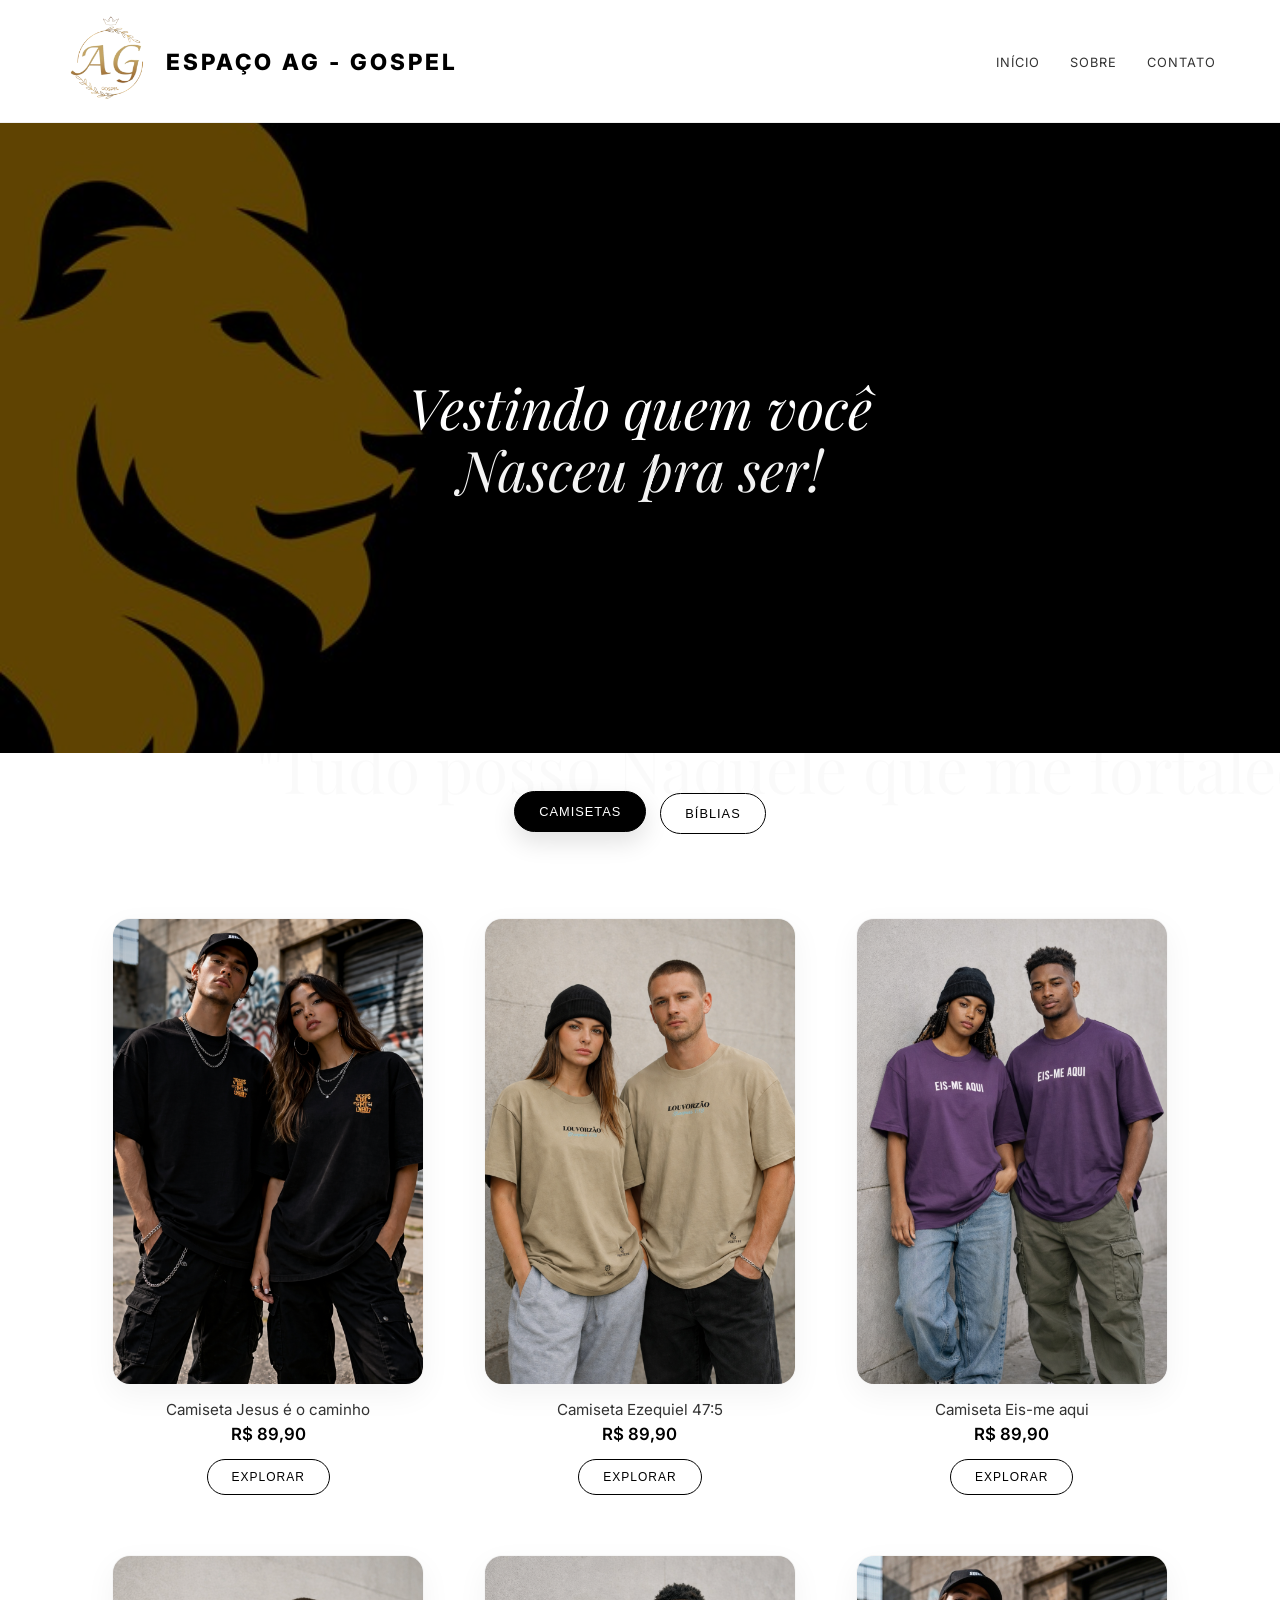
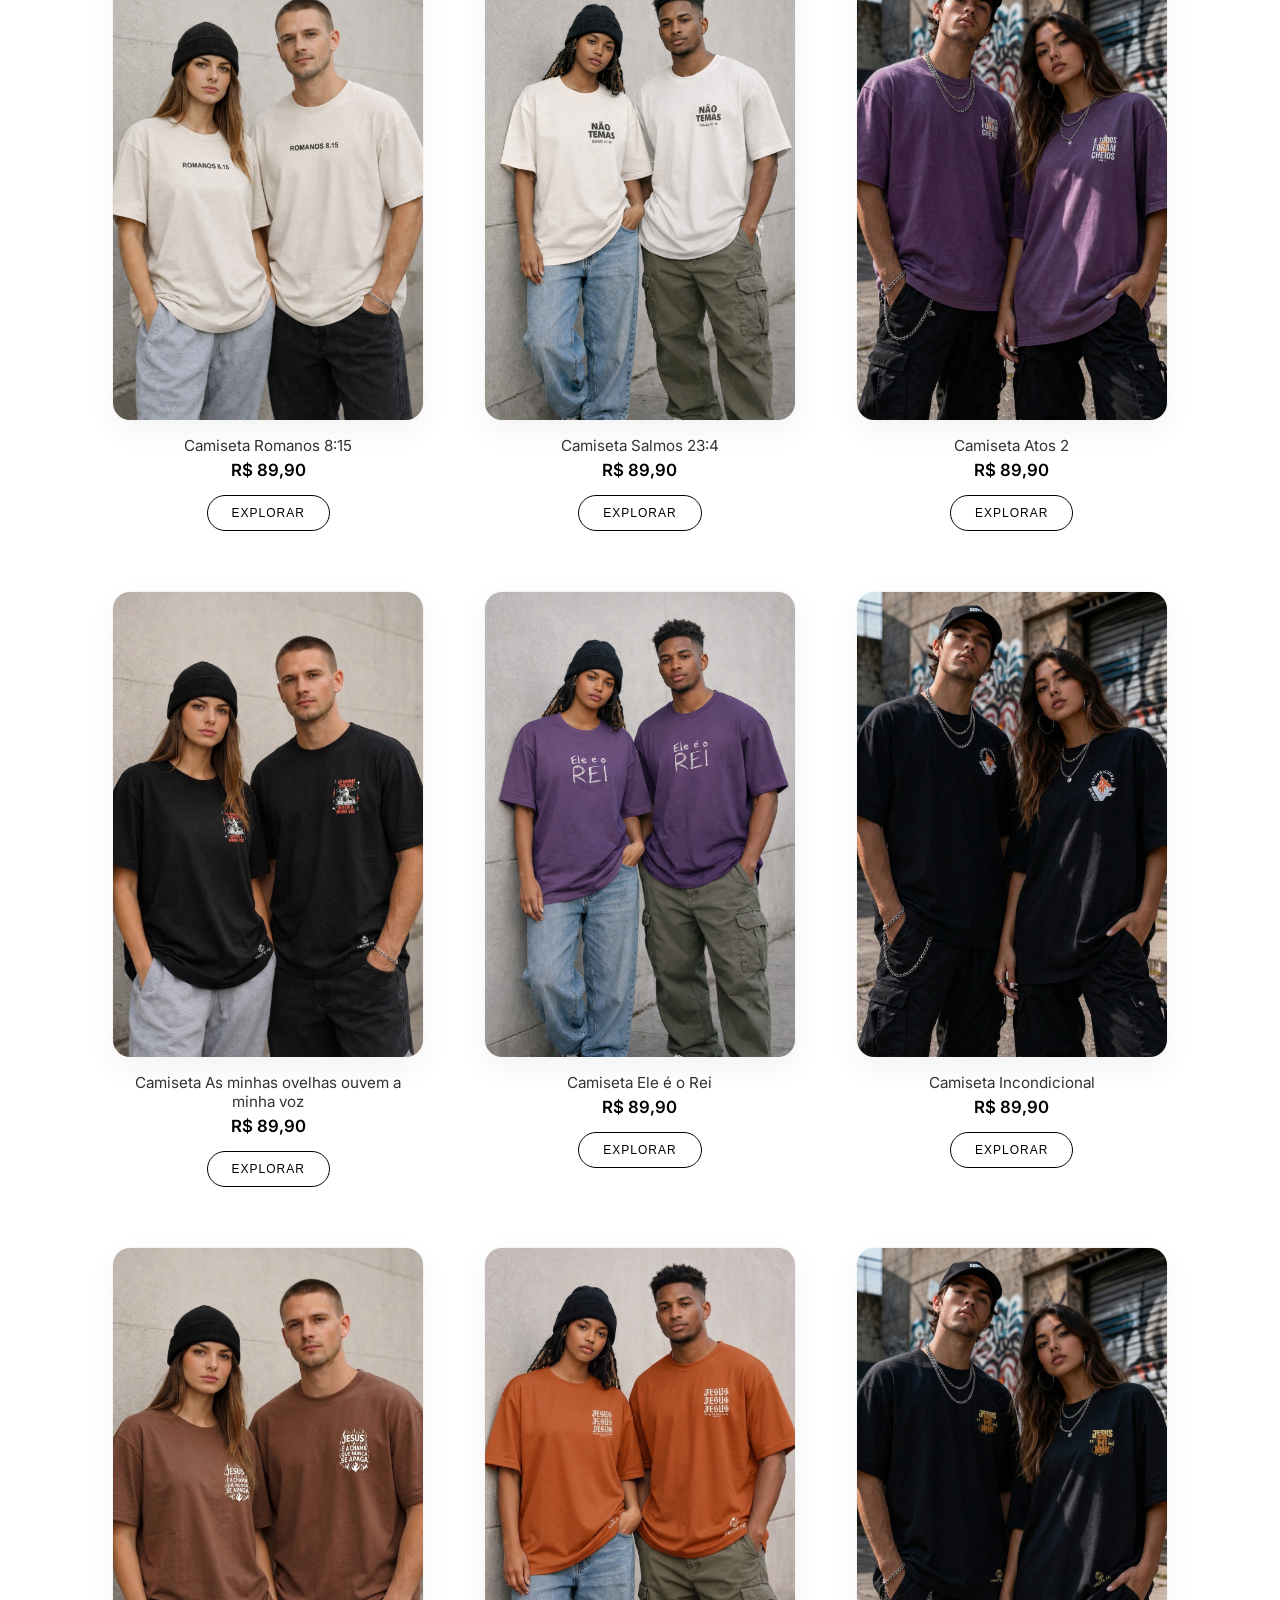
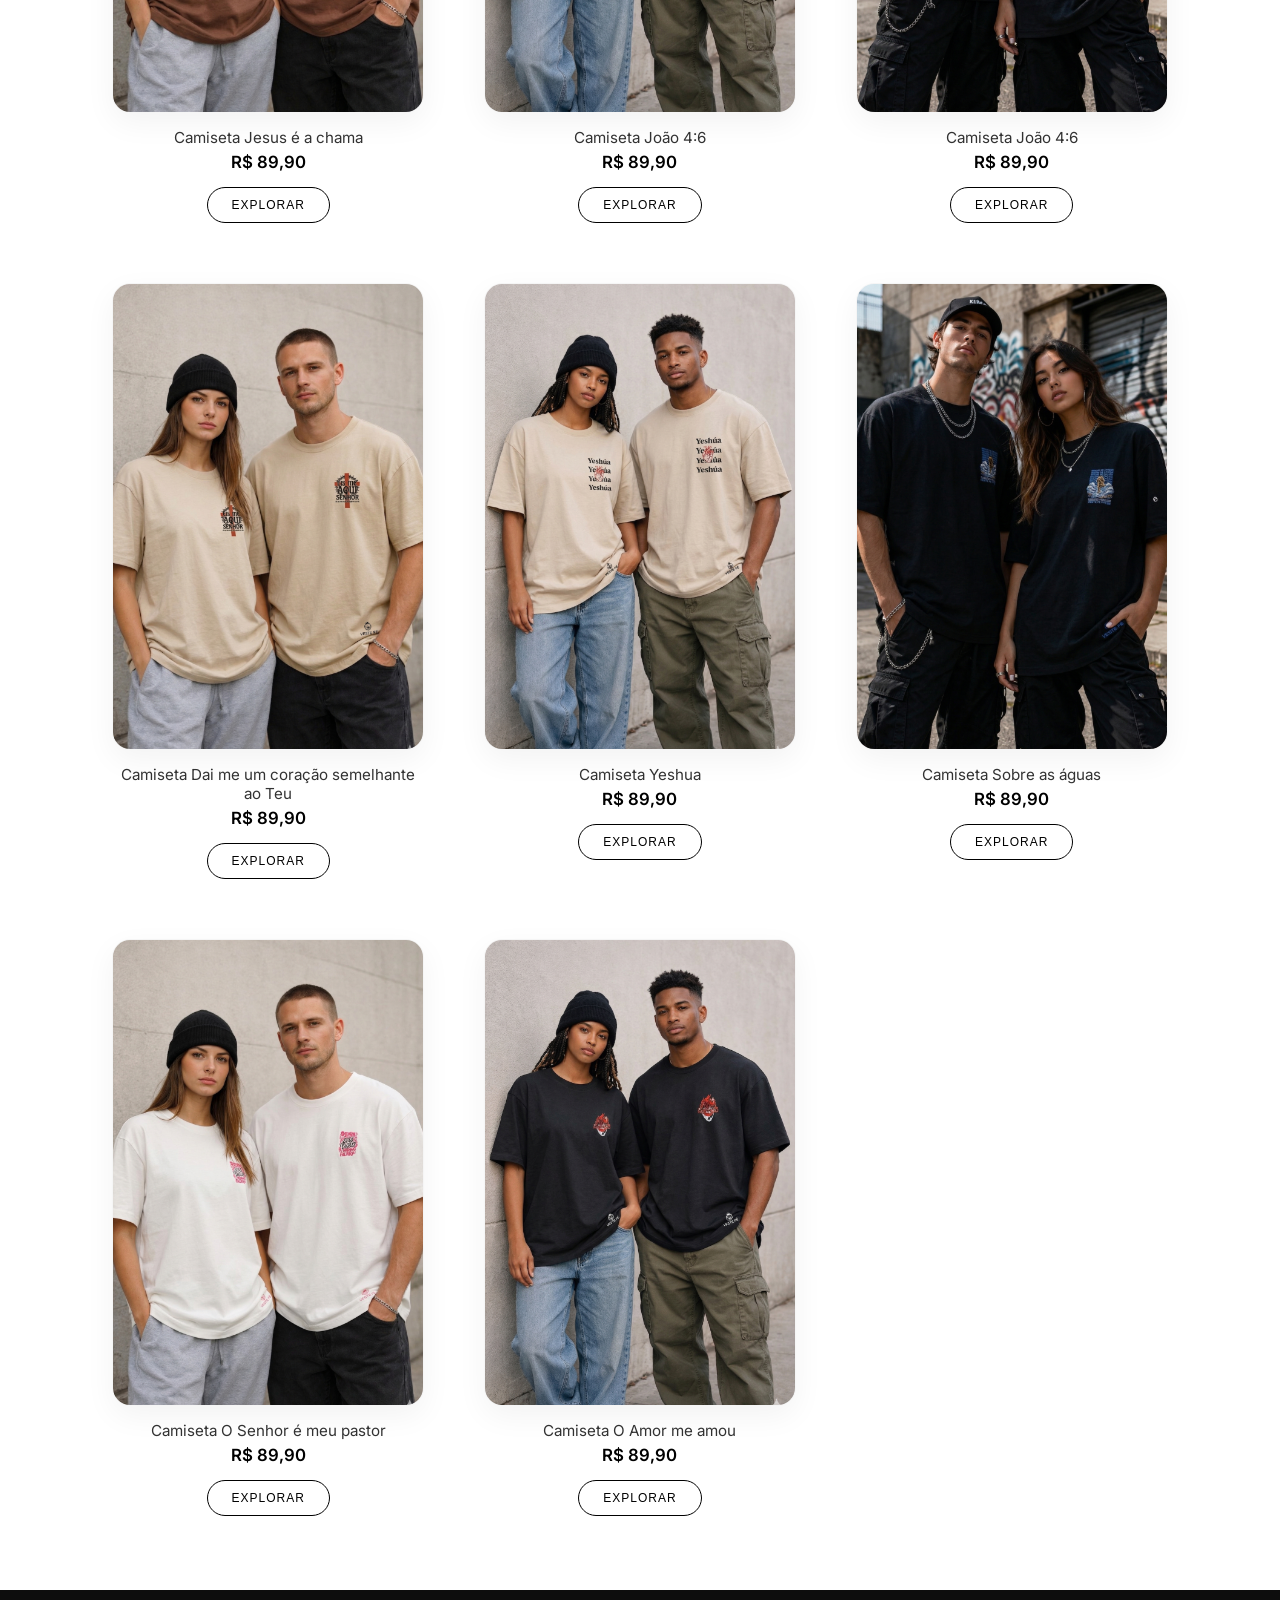
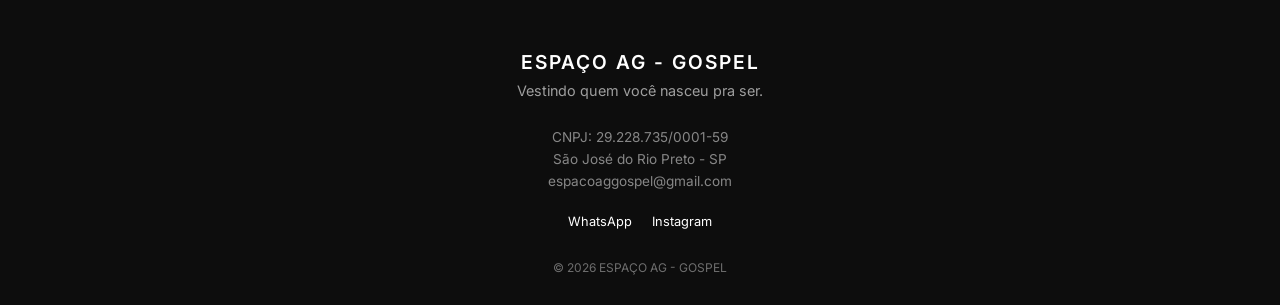
==== index.html @ aa8369e1 "Add files via upload" ====
<!DOCTYPE html>
<html lang="pt-br">
<head>

    <meta charset="UTF-8">
    <meta name="viewport" content="width=device-width, initial-scale=1.0">
    <title>ESPAÇO AG</title>
    <link rel="icon" href="img/favicon.png" type="image/png">
    <link href="https://fonts.googleapis.com/css2?family=Inter:wght@400;600;800&family=Playfair+Display:ital,wght@1,400&display=swap" rel="stylesheet">
    <link href="https://unpkg.com/aos@2.3.1/dist/aos.css" rel="stylesheet">
    <link rel="stylesheet" href="style.css">
</head>
<body>

    <div class="bg-phrases">
        <span class="phrase p1">"Pela graça sois salvos..."</span>
        <span class="phrase p2">"O Senhor é meu pastor..."</span>
        <span class="phrase p3">"Tudo posso Naquele que me fortalece"</span>
    </div>

    <header>
        <a href="javascript:void(0)" class="logo-link" onclick="showPage('inicio-page')">
            <img src="img/icone-logo.png" alt="Ícone Sanctus" class="logo-icon">
            <span class="logo-text">ESPAÇO AG - GOSPEL</span>
        </a>

        <nav>
            <ul>
                <li><a href="javascript:void(0)" onclick="showPage('inicio-page')">Início</a></li>
                <li><a href="javascript:void(0)" onclick="showPage('sobre-page')">Sobre</a></li>
                <li><a href="javascript:void(0)" onclick="showPage('contato-page')">Contato</a></li>
            </ul>
        </nav>
    </header>

    <!-- PÁGINA INÍCIO -->
    <div id="inicio-page" class="page active">

        <section class="hero" id="inicio" data-aos="fade-up" data-aos-duration="1200">
            <div class="hero-overlay"></div>

            <div class="hero-content">
                <h1 class="fade-in-text">
                    Vestindo quem você <br><em>Nasceu pra ser!</em>
                </h1>
            </div>
        </section>

        <div class="tabs">
            <button class="tab-btn active" onclick="showTab(event, 'camisetas')">Camisetas</button>
            <button class="tab-btn" onclick="showTab(event, 'biblias')">Bíblias</button>
        </div>

        <main id="colecao">

            <!-- ABA CAMISETAS -->
            <div id="camisetas" class="catalog tab-content active">

                <div class="product-card"
                     data-aos="fade-up"
                     data-aos-delay="100"
                     onclick="openModal(
                        'img/camisa1-frenteverso.png',
                        'img/camisa1-frente.png',
                        'img/camisa1-verso.png',
                        'Camiseta Jesus é o caminho',
                        'R$ 89,90',
                        'Camiseta de tecido suedine, camiseta oversized e streetwear com a frase Jesus é o caminho.'
                     )">
                    <div class="img-container">
                        <img src="img/camisa1-frente.png" alt="Camiseta Graça Frente" class="main-img">
                        <img src="img/camisa1-verso.png" alt="Camiseta Graça Verso" class="hover-img">
                    </div>
                    <h3>Camiseta Jesus é o caminho</h3>
                    <p class="price">R$ 89,90</p>
                    <button class="btn-detail">Explorar</button>
                </div>

                <div class="product-card"
                     data-aos="fade-up"
                     data-aos-delay="200"
                     onclick="openModal(
                        'img/camisa2-frenteverso.png',
                        'img/moletom-fé.png',
                        'img/moletom-fé-detalhe.png',
                        'Camiseta Ezequiel 47:5',
                        'R$ 89,90',
                        'Camiseta de tecido suedine, camiseta oversized e streetwear com a frase o raso não me serve mais.'
                     )">
                    <div class="img-container">
                        <img src="img/moletom-fé.png" alt="Moletom Fé Principal" class="main-img">
                        <img src="img/moletom-fé-detalhe.png" alt="Moletom Fé Detalhe" class="hover-img">
                    </div>
                    <h3>Camiseta Ezequiel 47:5</h3>
                    <p class="price">R$ 89,90</p>
                    <button class="btn-detail">Explorar</button>
                </div>

                <div class="product-card"
                     data-aos="fade-up"
                     data-aos-delay="100"
                     onclick="openModal(
                        'img/camisa3-frenteverso.png',
                        'img/camisa3-frente.png',
                        'img/camisa3-verso.png',
                        'Camiseta Eis-me aqui',
                        'R$ 89,90',
                        'Camiseta de tecido suedine, camiseta oversized e streetwear com a frase Eis-me aqui.'
                     )">
                    <div class="img-container">
                        <img src="img/camisa3-frente.png" alt="Camiseta 3" class="main-img">
                        <img src="img/camisa3-verso.png" alt="Camiseta 3" class="hover-img">
                    </div>
                    <h3>Camiseta Eis-me aqui</h3>
                    <p class="price">R$ 89,90</p>
                    <button class="btn-detail">Explorar</button>
                </div>

                <div class="product-card"
                     data-aos="fade-up"
                     data-aos-delay="100"
                     onclick="openModal(
                        'img/camisa4-frenteverso.png',
                        'img/camisa4-frente.png',
                        'img/camisa4-verso.png',
                        'Camiseta Romanos 8:15',
                        'R$ 89,90',
                        'Camiseta de tecido suedine, camiseta oversized e streetwear com a frase Filhos pela graça.'
                     )">
                    <div class="img-container">
                        <img src="img/camisa4-frente.png" alt="Camiseta 4" class="main-img">
                        <img src="img/camisa4-verso.png" alt="Camiseta 4" class="hover-img">
                    </div>
                    <h3>Camiseta Romanos 8:15</h3>
                    <p class="price">R$ 89,90</p>
                    <button class="btn-detail">Explorar</button>
                </div>

                <div class="product-card"
                     data-aos="fade-up"
                     data-aos-delay="100"
                     onclick="openModal(
                        'img/camisa5-frenteverso.png',
                        'img/camisa5-frente.png',
                        'img/camisa5-verso.png',
                        'Camiseta Salmos 23:4',
                        'R$ 89,90',
                        'Camiseta de tecido suedine, camiseta oversized e streetwear com a frase Ainda que eu ande pelo vale da sombra da morte eu não temerei.'
                     )">
                    <div class="img-container">
                        <img src="img/camisa5-frente.png" alt="Camiseta 5" class="main-img">
                        <img src="img/camisa5-verso.png" alt="Camiseta 5" class="hover-img">
                    </div>
                    <h3>Camiseta Salmos 23:4</h3>
                    <p class="price">R$ 89,90</p>
                    <button class="btn-detail">Explorar</button>
                </div>

                <div class="product-card"
                     data-aos="fade-up"
                     data-aos-delay="100"
                     onclick="openModal(
                        'img/camisa6-frenteverso.png',
                        'img/camisa6-frente.png',
                        'img/camisa6-verso.png',
                        'Camiseta Atos 2',
                        'R$ 89,90',
                        'Camiseta de tecido suedine, camiseta oversized e streetwear com a frase E todos foram cheios.'
                     )">
                    <div class="img-container">
                        <img src="img/camisa6-frente.png" alt="Camiseta 6" class="main-img">
                        <img src="img/camisa6-verso.png" alt="Camiseta 6" class="hover-img">
                    </div>
                    <h3>Camiseta Atos 2</h3>
                    <p class="price">R$ 89,90</p>
                    <button class="btn-detail">Explorar</button>
                </div>

                <div class="product-card"
                     data-aos="fade-up"
                     data-aos-delay="100"
                     onclick="openModal(
                        'img/camisa7-frenteverso.png',
                        'img/camisa7-frente.png',
                        'img/camisa7-verso.png',
                        'Camiseta As minhas ovelhas ouvem a minha voz.',
                        'R$ 89,90',
                        'Camiseta de tecido suedine, camiseta oversized e streetwear com a frase As minhas ovelhas ouvem a minha voz.'
                     )">
                    <div class="img-container">
                        <img src="img/camisa7-frente.png" alt="Camiseta 7" class="main-img">
                        <img src="img/camisa7-verso.png" alt="Camiseta 7" class="hover-img">
                    </div>
                    <h3>Camiseta As minhas ovelhas ouvem a minha voz</h3>
                    <p class="price">R$ 89,90</p>
                    <button class="btn-detail">Explorar</button>
                </div>

                <div class="product-card"
                     data-aos="fade-up"
                     data-aos-delay="100"
                     onclick="openModal(
                        'img/camisa8-frenteverso.png',
                        'img/camisa8-frente.png',
                        'img/camisa8-verso.png',
                        'Camiseta Ele é o Rei',
                        'R$ 89,90',
                        'Camiseta de tecido suedine, camiseta oversized e streetwear com a frase Ele é o Rei.'
                     )">
                    <div class="img-container">
                        <img src="img/camisa8-frente.png" alt="Camiseta 8" class="main-img">
                        <img src="img/camisa8-verso.png" alt="Camiseta 8" class="hover-img">
                    </div>
                    <h3>Camiseta Ele é o Rei</h3>
                    <p class="price">R$ 89,90</p>
                    <button class="btn-detail">Explorar</button>
                </div>

                <div class="product-card"
                     data-aos="fade-up"
                     data-aos-delay="100"
                     onclick="openModal(
                        'img/camisa9-frenteverso.png',
                        'img/camisa9-frente.png',
                        'img/camisa9-verso.png',
                        'Camiseta Incondicional',
                        'R$ 89,90',
                        'Camiseta de tecido suedine, camiseta oversized e streetwear com a frase O fogo eterno da vida.'
                     )">
                    <div class="img-container">
                        <img src="img/camisa9-frente.png" alt="Camiseta 9" class="main-img">
                        <img src="img/camisa9-verso.png" alt="Camiseta 9" class="hover-img">
                    </div>
                    <h3>Camiseta Incondicional</h3>
                    <p class="price">R$ 89,90</p>
                    <button class="btn-detail">Explorar</button>
                </div>

                <div class="product-card"
                     data-aos="fade-up"
                     data-aos-delay="100"
                     onclick="openModal(
                        'img/camisa10-frenteverso.png',
                        'img/camisa10-frente.png',
                        'img/camisa10-verso.png',
                        'Camiseta Jesus é a chama',
                        'R$ 89,90',
                        'Camiseta de tecido suedine, camiseta oversized e streetwear com a frase Jesus é a chama que nunca se apaga.'
                     )">
                    <div class="img-container">
                        <img src="img/camisa10-frente.png" alt="Camiseta 10" class="main-img">
                        <img src="img/camisa10-verso.png" alt="Camiseta 10" class="hover-img">
                    </div>
                    <h3>Camiseta Jesus é a chama</h3>
                    <p class="price">R$ 89,90</p>
                    <button class="btn-detail">Explorar</button>
                </div>

                <div class="product-card"
                     data-aos="fade-up"
                     data-aos-delay="100"
                     onclick="openModal(
                        'img/camisa11-frenteverso.png',
                        'img/camisa11-frente.png',
                        'img/camisa11-verso.png',
                        'Camiseta João 4:6',
                        'R$ 89,90',
                        'Camiseta de tecido suedine, camiseta oversized e streetwear com a frase The way, the truth and the life.'
                     )">
                    <div class="img-container">
                        <img src="img/camisa11-frente.png" alt="Camiseta 11" class="main-img">
                        <img src="img/camisa11-verso.png" alt="Camiseta 11" class="hover-img">
                    </div>
                    <h3>Camiseta João 4:6</h3>
                    <p class="price">R$ 89,90</p>
                    <button class="btn-detail">Explorar</button>
                </div>

                <div class="product-card"
                     data-aos="fade-up"
                     data-aos-delay="100"
                     onclick="openModal(
                        'img/camisa12-frenteverso.png',
                        'img/camisa12-frente.png',
                        'img/camisa12-verso.png',
                        'Camiseta Jesus é o caminho',
                        'R$ 89,90',
                        'Camiseta de tecido suedine, camiseta oversized e streetwear com a frase Jesus é o caminho.'
                     )">
                    <div class="img-container">
                        <img src="img/camisa12-frente.png" alt="Camiseta 12" class="main-img">
                        <img src="img/camisa12-verso.png" alt="Camiseta 12" class="hover-img">
                    </div>
                    <h3>Camiseta João 4:6</h3>
                    <p class="price">R$ 89,90</p>
                    <button class="btn-detail">Explorar</button>
                </div>

                <div class="product-card"
                     data-aos="fade-up"
                     data-aos-delay="100"
                     onclick="openModal(
                        'img/camisa13-frenteverso.png',
                        'img/camisa13-frente.png',
                        'img/camisa13-verso.png',
                        'Camiseta Dai me um coração semelhante ao Teu',
                        'R$ 89,90',
                        'Camiseta de tecido suedine, camiseta oversized e streetwear com a frase Dai me um coração semelhante ao Teu.'
                     )">
                    <div class="img-container">
                        <img src="img/camisa13-frente.png" alt="Camiseta 13" class="main-img">
                        <img src="img/camisa13-verso.png" alt="Camiseta 13" class="hover-img">
                    </div>
                    <h3>Camiseta Dai me um coração semelhante ao Teu</h3>
                    <p class="price">R$ 89,90</p>
                    <button class="btn-detail">Explorar</button>
                </div>

                <div class="product-card"
                     data-aos="fade-up"
                     data-aos-delay="100"
                     onclick="openModal(
                        'img/camisa14-frenteverso.png',
                        'img/camisa14-frente.png',
                        'img/camisa14-verso.png',
                        'Camiseta Yeshua',
                        'R$ 89,90',
                        'Camiseta de tecido suedine, camiseta oversized e streetwear com a frase Yeshua.'
                     )">
                    <div class="img-container">
                        <img src="img/camisa14-frente.png" alt="Camiseta 14" class="main-img">
                        <img src="img/camisa14-verso.png" alt="Camiseta 14" class="hover-img">
                    </div>
                    <h3>Camiseta Yeshua</h3>
                    <p class="price">R$ 89,90</p>
                    <button class="btn-detail">Explorar</button>
                </div>

                <div class="product-card"
                     data-aos="fade-up"
                     data-aos-delay="100"
                     onclick="openModal(
                        'img/camisa15-frenteverso.png',
                        'img/camisa15-frente.png',
                        'img/camisa15-verso.png',
                        'Camiseta Sobre as águas',
                        'R$ 89,90',
                        'Camiseta de tecido suedine, camiseta oversized e streetwear com a frase Sobre as águas.'
                     )">
                    <div class="img-container">
                        <img src="img/camisa15-frente.png" alt="Camiseta 15" class="main-img">
                        <img src="img/camisa15-verso.png" alt="Camiseta 15" class="hover-img">
                    </div>
                    <h3>Camiseta Sobre as águas</h3>
                    <p class="price">R$ 89,90</p>
                    <button class="btn-detail">Explorar</button>
                </div>

                <div class="product-card"
                     data-aos="fade-up"
                     data-aos-delay="100"
                     onclick="openModal(
                        'img/camisa16-frenteverso.png',
                        'img/camisa16-frente.png',
                        'img/camisa16-verso.png',
                        'Camiseta O Senhor é meu pastor',
                        'R$ 89,90',
                        'Camiseta de tecido suedine, camiseta oversized e streetwear com a frase O Senhor é meu pastor.'
                     )">
                    <div class="img-container">
                        <img src="img/camisa16-frente.png" alt="Camiseta 16" class="main-img">
                        <img src="img/camisa16-verso.png" alt="Camiseta 16" class="hover-img">
                    </div>
                    <h3>Camiseta O Senhor é meu pastor</h3>
                    <p class="price">R$ 89,90</p>
                    <button class="btn-detail">Explorar</button>
                </div>

                <div class="product-card"
                     data-aos="fade-up"
                     data-aos-delay="100"
                     onclick="openModal(
                        'img/camisa17-frenteverso.png',
                        'img/camisa17-frente.png',
                        'img/camisa17-verso.png',
                        'Camiseta O Amor me amou',
                        'R$ 89,90',
                        'Camiseta de tecido suedine, camiseta oversized e streetwear com a frase O Amor me amou.'
                     )">
                    <div class="img-container">
                        <img src="img/camisa17-frente.png" alt="Camiseta 17" class="main-img">
                        <img src="img/camisa17-verso.png" alt="Camiseta 17" class="hover-img">
                    </div>
                    <h3>Camiseta O Amor me amou</h3>
                    <p class="price">R$ 89,90</p>
                    <button class="btn-detail">Explorar</button>
                </div>

            </div>

            <!-- ABA BÍBLIAS -->
            <div id="biblias" class="catalog tab-content">

                <div class="product-card"
                     onclick="openModal(
                        'img/biblia1.png',
                        'img/biblia1.png',
                        'img/biblia1.png',
                        'Bíblia Sagrada - Yeshua Azul',
                        'R$ 69,90',
                        'Bíblia com acabamento elegante, ideal para leitura, estudo e presente.'
                     )">
                    <div class="img-container zoom-only">
                        <img src="img/biblia1.png" alt="Bíblia Sagrada" class="main-img">
                    </div>
                    <h3>Bíblia Sagrada - Yeshua Azul</h3>
                    <p class="price">R$ 69,90</p>
                    <button class="btn-detail">Explorar</button>
                </div>

                <div class="product-card"
                     onclick="openModal(
                        'img/biblia2.png',
                        'img/biblia2.png',
                        'img/biblia2.png',
                        'Bíblia Sagrada - Leão de Judá com heterocromia',
                        'R$ 69,90',
                        'Bíblia com acabamento elegante, ideal para leitura, estudo e presente.'
                     )">
                    <div class="img-container zoom-only">
                        <img src="img/biblia2.png" alt="Bíblia Sagrada" class="main-img">
                    </div>
                    <h3>Bíblia Sagrada - Leão de Judá com heterocromia</h3>
                    <p class="price">R$ 69,90</p>
                    <button class="btn-detail">Explorar</button>
                </div>

                <div class="product-card"
                     onclick="openModal(
                        'img/biblia3.png',
                        'img/biblia3.png',
                        'img/biblia3.png',
                        'Bíblia Sagrada - Leão de Judá coroa',
                        'R$ 69,90',
                        'Bíblia com acabamento elegante, ideal para leitura, estudo e presente.'
                     )">
                    <div class="img-container zoom-only">
                        <img src="img/biblia3.png" alt="Bíblia Sagrada" class="main-img">
                    </div>
                    <h3>Bíblia Sagrada - Leão de Judá coroa</h3>
                    <p class="price">R$ 69,90</p>
                    <button class="btn-detail">Explorar</button>
                </div>

                <div class="product-card"
                     onclick="openModal(
                        'img/biblia4.png',
                        'img/biblia4.png',
                        'img/biblia4.png',
                        'Bíblia Sagrada - Yeshua',
                        'R$ 69,90',
                        'Bíblia com acabamento elegante, ideal para leitura, estudo e presente.'
                     )">
                    <div class="img-container zoom-only">
                        <img src="img/biblia4.png" alt="Bíblia Sagrada" class="main-img">
                    </div>
                    <h3>Bíblia Sagrada - Yeshua</h3>
                    <p class="price">R$ 69,90</p>
                    <button class="btn-detail">Explorar</button>
                </div>

                <div class="product-card"
                     onclick="openModal(
                        'img/biblia5.png',
                        'img/biblia5.png',
                        'img/biblia5.png',
                        'Bíblia Sagrada - Leão seja forte e corajoso',
                        'R$ 69,90',
                        'Bíblia com acabamento elegante, ideal para leitura, estudo e presente.'
                     )">
                    <div class="img-container zoom-only">
                        <img src="img/biblia5.png" alt="Bíblia Sagrada" class="main-img">
                    </div>
                    <h3>Bíblia Sagrada - Leão seja forte e corajoso</h3>
                    <p class="price">R$ 69,90</p>
                    <button class="btn-detail">Explorar</button>
                </div>

                <div class="product-card"
                     onclick="openModal(
                        'img/biblia6.png',
                        'img/biblia6.png',
                        'img/biblia6.png',
                        'Bíblia Sagrada - Quem crê vence',
                        'R$ 69,90',
                        'Bíblia com acabamento elegante, ideal para leitura, estudo e presente.'
                     )">
                    <div class="img-container zoom-only">
                        <img src="img/biblia6.png" alt="Bíblia Sagrada" class="main-img">
                    </div>
                    <h3>Bíblia Sagrada - Quem crê vence</h3>
                    <p class="price">R$ 69,90</p>
                    <button class="btn-detail">Explorar</button>
                </div>

                <div class="product-card"
                     onclick="openModal(
                        'img/biblia7.png',
                        'img/biblia7.png',
                        'img/biblia7.png',
                        'Bíblia Sagrada - Eu sou filha do Rei azul',
                        'R$ 69,90',
                        'Bíblia com acabamento elegante, ideal para leitura, estudo e presente.'
                     )">
                    <div class="img-container zoom-only">
                        <img src="img/biblia7.png" alt="Bíblia Sagrada" class="main-img">
                    </div>
                    <h3>Bíblia Sagrada - Eu sou filha do Rei azul</h3>
                    <p class="price">R$ 69,90</p>
                    <button class="btn-detail">Explorar</button>
                </div>

                <div class="product-card"
                     onclick="openModal(
                        'img/biblia8.png',
                        'img/biblia8.png',
                        'img/biblia8.png',
                        'Bíblia Sagrada - Eu sou filha do Rei rosa',
                        'R$ 69,90',
                        'Bíblia com acabamento elegante, ideal para leitura, estudo e presente.'
                     )">
                    <div class="img-container zoom-only">
                        <img src="img/biblia8.png" alt="Bíblia Sagrada" class="main-img">
                    </div>
                    <h3>Bíblia Sagrada - Eu sou filha do Rei rosa</h3>
                    <p class="price">R$ 69,90</p>
                    <button class="btn-detail">Explorar</button>
                </div>

                <div class="product-card"
                     onclick="openModal(
                        'img/biblia9.png',
                        'img/biblia9.png',
                        'img/biblia9.png',
                        'Bíblia Sagrada - Deus cuida de mim',
                        'R$ 69,90',
                        'Bíblia com acabamento elegante, ideal para leitura, estudo e presente.'
                     )">
                    <div class="img-container zoom-only">
                        <img src="img/biblia9.png" alt="Bíblia Sagrada" class="main-img">
                    </div>
                    <h3>Bíblia Sagrada - Deus cuida de mim</h3>
                    <p class="price">R$ 69,90</p>
                    <button class="btn-detail">Explorar</button>
                </div>

                <div class="product-card"
                     onclick="openModal(
                        'img/biblia10.png',
                        'img/biblia10.png',
                        'img/biblia10.png',
                        'Bíblia Sagrada - Seja forte e corajosa',
                        'R$ 69,90',
                        'Bíblia com acabamento elegante, ideal para leitura, estudo e presente.'
                     )">
                    <div class="img-container zoom-only">
                        <img src="img/biblia10.png" alt="Bíblia Sagrada" class="main-img">
                    </div>
                    <h3>Bíblia Sagrada - Seja forte e corajosa</h3>
                    <p class="price">R$ 69,90</p>
                    <button class="btn-detail">Explorar</button>
                </div>

            </div>

        </main>
    </div>

    <!-- PÁGINA SOBRE -->
    <section id="sobre-page" class="page sobre-section">
        <div class="sobre-container">
            <h2 class="sobre-titulo">Sobre a ESPAÇO AG - GOSPEL</h2>

            <p class="sobre-texto">
                A <strong>ESPAÇO AG - GOSPEL</strong> nasceu com um propósito que vai muito além da moda. Somos uma marca criada com fé, identidade e amor, com a missão de transmitir uma mensagem viva através de tudo aquilo que vestimos e apresentamos ao mundo.
            </p>

            <p class="sobre-texto">
                Nosso lema, <em>“Vestindo quem você nasceu pra ser”</em>, expressa exatamente o que acreditamos. Para nós, cada pessoa carrega um chamado, uma essência e um propósito únicos. E a forma como nos apresentamos também pode comunicar aquilo que Deus plantou dentro de nós.
            </p>

            <p class="sobre-texto">
                A ESPAÇO AG - GOSPEL é fruto da união da nossa família. Somos cinco membros trabalhando juntos, colocando dedicação, criatividade e fé em cada detalhe. Nossa mãe já tinha uma loja, e a partir dessa base que já existia em nossa história, entendemos que poderíamos dar um passo além: transformar esse trabalho em um meio de espalhar o Evangelho.
            </p>

            <p class="sobre-texto">
                Foi assim que decidimos construir algo com propósito verdadeiro. Mais do que vender produtos, desejamos tocar vidas, inspirar pessoas e levar mensagens que fortaleçam a fé, tragam identidade e despertem corações. Cada peça, cada estampa e cada detalhe carrega a intenção de lembrar alguém de quem ela nasceu para ser.
            </p>

            <p class="sobre-texto">
                Acreditamos que a moda também pode ser instrumento de luz. Em um tempo em que tantas vozes tentam definir a identidade das pessoas, queremos ser uma marca que aponta de volta para a verdade, para a essência e para aquilo que vem de Deus.
            </p>

            <p class="sobre-texto">
                Nossa caminhada está só começando, mas ela já nasceu sustentada por propósito. Seguimos como família, com amor pelo que fazemos e com a convicção de que tudo aquilo que é feito para glorificar a Deus pode alcançar lugares muito maiores do que imaginamos.
            </p>

            <p class="sobre-texto destaque">
                ESPAÇO AG - GOSPEL — vestindo uma geração com propósito, fé e identidade.
            </p>
        </div>
    </section>

    <!-- PÁGINA CONTATO -->
    <section id="contato-page" class="page contato-section">
    <div class="contato-container">
        <h2 class="contato-titulo">Contato</h2>

        <p class="contato-texto">
            Fale com a gente para tirar dúvidas, fazer pedidos ou conhecer mais sobre a ESPAÇO AG - GOSPEL.
        </p>

        <div class="contato-botoes">
            <a class="btn-whatsapp contato-btn" href="https://wa.me/5517992613608" target="_blank">
                WhatsApp - Atendimento 1
            </a>

            <a class="btn-whatsapp contato-btn" href="https://wa.me/5517988025658" target="_blank">
                WhatsApp - Atendimento 2
            </a>

            <a class="btn-instagram contato-btn" href="https://instagram.com/espacoaggospel" target="_blank">
                Ir para o Instagram
            </a>
        </div>
    </div>
</section>
    <div id="modal" class="modal">
        <span class="close" onclick="closeModal()">&times;</span>

        <div class="modal-content">
            <div class="slider-container">
                <button class="prev" type="button" onclick="changeImg(-1)">&#10094;</button>
                <img id="modal-img" src="" alt="Imagem ampliada do produto">
                <button class="next" type="button" onclick="changeImg(1)">&#10095;</button>
            </div>

            <div class="product-info">
                <h2 id="modal-title"></h2>
                <p id="modal-price"></p>
                <p id="modal-description"></p>
                <a id="whatsapp-link" href="#" target="_blank" class="btn-whatsapp">Pedir pelo WhatsApp</a>
            </div>
        </div>
    </div>

    <script src="https://unpkg.com/aos@2.3.1/dist/aos.js"></script>
    <script>
        AOS.init({
            once: true
        });
    </script>
    <script src="script.js"></script>

<footer class="site-footer">
    <div class="footer-container">

        <div class="footer-brand">
            <h3>ESPAÇO AG - GOSPEL</h3>
            <p class="footer-slogan">Vestindo quem você nasceu pra ser.</p>
        </div>

        <div class="footer-info">
            <p>CNPJ: 29.228.735/0001-59</p>
            <p>São José do Rio Preto - SP</p>
            <p>espacoaggospel@gmail.com</p>
        </div>

        <div class="footer-contact">
            <a href="https://wa.me/5517992613608" target="_blank">WhatsApp</a>
            <a href="https://instagram.com/espacoaggospel" target="_blank">Instagram</a>
        </div>

        <div class="footer-copy">
            <p>© 2026 ESPAÇO AG - GOSPEL</p>
        </div>

    </div>
</footer>
</body>
</html>
---- style.css ----
/* --- Resets e Tipografia --- */
* {
    margin: 0;
    padding: 0;
    box-sizing: border-box;
}

/* Fontes: Inter para leitura rápida, Playfair Display para elegância */
body {
    background-color: #ffffff;
    color: #000000;
    font-family: 'Inter', sans-serif;
    overflow-x: hidden;
    position: relative;
    scroll-behavior: smooth;
}

h1, h2, em {
    font-family: 'Playfair Display', serif;
    font-style: italic;
    font-weight: 400;
}

/* --- Frases Cristãs de Fundo --- */
.bg-phrases {
    position: fixed;
    top: 0;
    left: 0;
    width: 100%;
    height: 100%;

    z-index: -1;
    pointer-events: none;
}

.phrase {
    position: absolute;
    font-family: 'Playfair Display', serif;
    color: rgba(0, 0, 0, 0.02);
    font-size: 4rem;
    white-space: nowrap;
    animation: floatPhrases 25s infinite linear;
}

.p1 {
    top: 15%;
    left: -10%;
    animation-delay: 0s;
}

.p2 {
    top: 50%;
    right: -15%;
    animation-delay: 5s;
    font-size: 3rem;
}

.p3 {
    bottom: 10%;
    left: 20%;
    animation-delay: 10s;
}

@keyframes floatPhrases {
    0% { transform: translateY(0px) translateX(0px); }
    50% { transform: translateY(-20px) translateX(10px); }
    100% { transform: translateY(0px) translateX(0px); }
}

/* --- Header e Menu --- */
header {
    display: flex;
    justify-content: space-between;
    align-items: center;
    padding: 1rem 5%;
    border-bottom: 1px solid #f0f0f0;
    position: sticky;
    top: 0;
    background: #ffffff;
    z-index: 1000;
    transition: transform 0.35s ease, opacity 0.35s ease;
}


header.hide-header {
    transform: translateY(-120%);
    opacity: 0;
}
.logo-link {
    display: flex;
    align-items: center;
    text-decoration: none;
    color: #000;
    gap: 12px;
    transition: opacity 0.3s ease;
}

.logo-link:hover {
    opacity: 0.8;
}

.logo-icon {
    height: 90px;
    width: auto;
    object-fit: contain;
}

.logo-text {
    font-weight: 800;
    letter-spacing: 3px;
    font-size: 1.4rem;
    text-transform: uppercase;
}

nav ul {
    display: flex;
    list-style: none;
    gap: 30px;
}

nav a {
    text-decoration: none;
    color: #333;
    font-size: 0.8rem;
    text-transform: uppercase;
    letter-spacing: 1px;
    transition: color 0.3s ease;
}

nav a:hover {
    color: #000;
    font-weight: 600;
}

/* --- Hero Section --- */
.hero {
    height: 72vh;
    position: relative;
    display: flex;
    justify-content: center;
    align-items: center;
    text-align: center;
    overflow: hidden;
    background: url('img/hero-bg.jpg') center/cover no-repeat;
}

.hero-overlay {
    position: absolute;
    inset: 0;
    background: linear-gradient(
        to bottom,
        rgba(0, 0, 0, 0.55),
        rgba(0, 0, 0, 0.7)
    );
}

.hero-content {
    position: relative;
    z-index: 2;
    padding: 0 20px;
    animation: heroReveal 1.2s ease;
}

.hero h1 {
    font-size: 4rem;
    line-height: 1.1;
    color: #fff;
    text-shadow: 0 10px 30px rgba(0, 0, 0, 0.35);
}

.hero h1 em {
    color: #f3f3f3;
}

@keyframes heroReveal {
    from {
        opacity: 0;
        transform: translateY(35px) scale(0.98);
    }
    to {
        opacity: 1;
        transform: translateY(0) scale(1);
    }
}

.fade-in-text {
    animation: fadeInText 1.5s ease;
}

@keyframes fadeInText {
    from {
        opacity: 0;
        transform: translateY(20px);
    }
    to {
        opacity: 1;
        transform: translateY(0);
    }
}

/* --- Catálogo e Product Card --- */
.catalog {
    display: grid;
    grid-template-columns: repeat(auto-fill, minmax(280px, 1fr));
    gap: 40px;
    padding: 4rem 8%;
}

.product-card {
    text-align: center;
    cursor: pointer;
    transition: transform 0.4s ease, box-shadow 0.4s ease;
    border-radius: 18px;
    padding: 10px;
}

.product-card:hover {
    transform: translateY(-8px);
}

.img-container {
    position: relative;
    width: 100%;
    height: auto;
    overflow: hidden;
    border: 1px solid #f1f1f1;
    background-color: #f9f9f9;
    border-radius: 18px;
    box-shadow: 0 10px 30px rgba(0,0,0,0.05);
}

.product-card h3 {
    font-size: 1rem;
    margin-top: 18px;
    font-weight: 500;
    color: #222;
}

.price {
    font-weight: 700;
    margin: 7px 0 15px 0;
    color: #000;
    font-size: 1.05rem;
}

.main-img,
.hover-img {
    width: 100%;
    height: auto;
    display: block;
    transition: opacity 0.5s ease, transform 0.8s ease;
}

.hover-img {
    position: absolute;
    top: 0;
    left: 0;
    opacity: 0;
}

.product-card:hover .main-img {
    opacity: 0;
    transform: scale(1.05);
}

.product-card:hover .hover-img {
    opacity: 1;
    transform: scale(1.05);
}

.product-card h3 {
    font-size: 0.95rem;
    margin-top: 15px;
    font-weight: 400;
    color: #333;
}

.price {
    font-weight: 600;
    margin: 5px 0 15px 0;
    color: #000;
    font-size: 1.05rem;
}

.btn-detail {
    background: transparent;
    color: #000;
    border: 1px solid #000;
    padding: 10px 24px;
    cursor: pointer;
    font-size: 0.75rem;
    text-transform: uppercase;
    letter-spacing: 1px;
    border-radius: 999px;
    transition: background 0.3s ease, color 0.3s ease, transform 0.25s ease, box-shadow 0.25s ease;
}

.btn-detail:hover {
    background: #000;
    color: #fff;
    transform: translateY(-2px);
    box-shadow: 0 10px 24px rgba(0,0,0,0.12);
}
/* --- Modal com animação melhorada --- */
.modal {
    position: fixed;
    inset: 0;
    background: rgba(0, 0, 0, 0.65);
    display: flex;
    justify-content: center;
    align-items: center;
    z-index: 1000;

    opacity: 0;
    visibility: hidden;
    transition: opacity 0.35s ease, visibility 0.35s ease;
}

.modal.open {
    opacity: 1;
    visibility: visible;
}

.modal-content {
    display: flex;
    max-width: 980px;
    width: 90%;
    gap: 40px;
    align-items: center;
    padding: 32px;
    background: #fff;
    border-radius: 28px;
    box-shadow: 0 30px 80px rgba(0, 0, 0, 0.25);
    transform: scale(0.92) translateY(30px);
    opacity: 0;
    transition: transform 0.4s ease, opacity 0.4s ease;
}

.modal.open .modal-content {
    transform: scale(1) translateY(0);
    opacity: 1;
}

/* Slider no Modal */
.slider-container {
    position: relative;
    display: flex;
    align-items: center;
    justify-content: center;
}

#modal-img {
    width: 100%;
    max-width: 420px;
    height: auto;
    border-radius: 18px;
    border: 1px solid #eee;
    object-fit: cover;
    transition: transform 0.35s ease, opacity 0.35s ease;
}

#modal-img.img-animate {
    animation: trocaImagem 0.35s ease;
}

@keyframes trocaImagem {
    from {
        opacity: 0.45;
        transform: scale(0.97);
    }
    to {
        opacity: 1;
        transform: scale(1);
    }
}

.prev,
.next {
    position: absolute;
    top: 50%;
    transform: translateY(-50%);
    border: none;
    font-size: 1.8rem;
    width: 46px;
    height: 46px;
    border-radius: 50%;
    cursor: pointer;
    background: rgba(255,255,255,0.92);
    color: #000;
    transition: transform 0.25s ease, background 0.25s ease, box-shadow 0.25s ease;
    box-shadow: 0 6px 16px rgba(0,0,0,0.12);
}

.prev {
    left: -23px;
}

.next {
    right: -23px;
}

.prev:hover,
.next:hover {
    transform: translateY(-50%) scale(1.08);
    background: #fff;
}

.close {
    position: absolute;
    top: 20px;
    right: 28px;
    font-size: 2.4rem;
    cursor: pointer;
    color: #fff;
    transition: transform 0.2s ease, opacity 0.2s ease;
}

.close:hover {
    transform: scale(1.12);
    opacity: 0.85;
}

/* Info do Produto no Modal */
.product-info {
    flex: 1;
}

.product-info h2 {
    font-size: 2.2rem;
    margin-bottom: 10px;
    color: #111;
    font-family: 'Playfair Display', serif;
}

#modal-price {
    font-size: 1.4rem;
    font-weight: 600;
    margin-bottom: 16px;
    color: #000;
}

#modal-description {
    font-size: 1rem;
    line-height: 1.7;
    color: #555;
    margin-bottom: 24px;
}

.btn-whatsapp {
    display: inline-block;
    background: #000;
    color: white;
    padding: 16px 30px;
    text-decoration: none;
    font-size: 0.85rem;
    text-transform: uppercase;
    letter-spacing: 1px;
    border-radius: 12px;
    transition: background 0.3s ease, transform 0.2s ease, box-shadow 0.25s ease;
}

.btn-whatsapp:hover {
    background: #25D366;
    transform: translateY(-2px);
    box-shadow: 0 10px 22px rgba(37, 211, 102, 0.28);
}

/* --- Responsivo --- */
@media (max-width: 900px) {
    .modal-content {
        flex-direction: column;
        text-align: center;
        gap: 22px;
        padding: 22px;
    }

    .prev {
        left: 8px;
    }

    .next {
        right: 8px;
    }
}

@media (max-width: 768px) {
    header {
        flex-direction: column;
        gap: 14px;
        padding: 1rem 4%;
    }

    .logo-text {
        font-size: 1rem;
        letter-spacing: 2px;
    }

    .logo-icon {
        height: 72px;
    }

    nav ul {
        gap: 18px;
        flex-wrap: wrap;
        justify-content: center;
    }

    .hero h1 {
        font-size: 2.4rem;
    }

    .catalog {
        padding: 3rem 6%;
        gap: 28px;
    }

    #modal-title {
        font-size: 1.7rem;
    }

    #modal-price {
        font-size: 1.2rem;
    }

    #modal-description {
        font-size: 0.95rem;
    }

    #modal-img {
        max-width: 100%;
    }
}

@media (max-width: 480px) {
    .hero {
        height: 42vh;
    }

    .hero h1 {
        font-size: 2rem;
    }

    .phrase {
        font-size: 2.2rem;
    }

    .btn-whatsapp {
        width: 100%;
        text-align: center;
    }

    .close {
        top: 14px;
        right: 18px;
    }
}

.hero {
    height: 70vh;
    position: relative;
    display: flex;
    justify-content: center;
    align-items: center;
    text-align: center;
    overflow: hidden;

    background: url('img/hero-bg.png') center/cover no-repeat;
}

.hero-overlay {
    position: absolute;
    inset: 0;
    background: rgba(0, 0, 0, 0.6);
}

.hero-content {
    position: relative;
    z-index: 2;
}

.hero h1 {
    color: white;
    font-size: 3.5rem;
}

.tabs {
    display: flex;
    justify-content: center;
    gap: 14px;
    margin: 40px 0 10px;
    flex-wrap: wrap;
}

.tab-btn {
    padding: 12px 24px;
    border: 1px solid #000;
    background: #fff;
    cursor: pointer;
    font-size: 0.8rem;
    text-transform: uppercase;
    letter-spacing: 1px;
    border-radius: 999px;
    transition: all 0.3s ease;
}

.tab-btn.active,
.tab-btn:hover {
    background: #000;
    color: #fff;
    transform: translateY(-2px);
    box-shadow: 0 10px 24px rgba(0,0,0,0.12);
}
.tab-content {
    display: none;
}

.tab-content.active {
    display: grid;
}

/* Hover padrão dos cards */
.img-container {
    position: relative;
    width: 100%;
    height: auto;
    overflow: hidden;
    border: 1px solid #f5f5f5;
    background-color: #f9f9f9;
}

.main-img,
.hover-img {
    width: 100%;
    height: auto;
    display: block;
    transition: opacity 0.5s ease, transform 0.8s ease;
}

.hover-img {
    position: absolute;
    top: 0;
    left: 0;
    opacity: 0;
}

/* Para cards normais com 2 imagens */
.product-card:hover .main-img {
    opacity: 0;
    transform: scale(1.05);
}

.product-card:hover .hover-img {
    opacity: 1;
    transform: scale(1.05);
}

/* Para cards com só 1 imagem: zoom na própria imagem */
.zoom-only .main-img {
    opacity: 1 !important;
}

.zoom-only:hover .main-img {
    opacity: 1 !important;
    transform: scale(1.08);
}

.zoom-only .hover-img {
    display: none;
}

.prev,
.next {
    display: flex;
    align-items: center;
    justify-content: center;
}

.sobre-section,
.contato-section {
    padding: 90px 8%;
    background: linear-gradient(to bottom, #fafafa, #ffffff);
    min-height: 75vh;
}

.sobre-container,
.contato-container {
    max-width: 920px;
    margin: 0 auto;
    text-align: center;
    animation: pageFade 0.8s ease;
}

.sobre-titulo,
.contato-titulo {
    font-size: 2.8rem;
    margin-bottom: 30px;
    color: #111;
}

.sobre-texto,
.contato-texto {
    font-size: 1.08rem;
    line-height: 1.9;
    color: #444;
    margin-bottom: 20px;
}

.sobre-texto.destaque {
    margin-top: 34px;
    font-weight: 700;
    font-size: 1.25rem;
    color: #000;
}

.sobre-texto strong {
    color: #000;
}

.sobre-texto em {
    font-style: italic;
}

.sobre-texto.destaque {
    margin-top: 30px;
    font-weight: 600;
    font-size: 1.2rem;
    color: #000;
}

.page {
    display: none;
}

.page.active {
    display: block;
}

.page {
    display: none;
    opacity: 0;
    transform: translateY(30px);
}

.page.active {
    display: block;
    animation: pageFade 0.7s ease forwards;
}

@keyframes pageFade {
    from {
        opacity: 0;
        transform: translateY(30px);
    }
    to {
        opacity: 1;
        transform: translateY(0);
    }
}

.contato-botoes {
    display: flex;
    flex-direction: column;
    gap: 16px;
    align-items: center;
    margin-top: 30px;
}

.contato-btn {
    min-width: 260px;
    text-align: center;
}

.btn-instagram {
    display: inline-block;
    background: #000;
    color: #fff;
    padding: 16px 30px;
    text-decoration: none;
    font-size: 0.85rem;
    text-transform: uppercase;
    letter-spacing: 1px;
    border-radius: 12px;
    transition: background 0.3s ease, transform 0.2s ease, box-shadow 0.25s ease;
}

.btn-instagram:hover {
    background: #E1306C;
    transform: translateY(-2px);
    box-shadow: 0 10px 22px rgba(225, 48, 108, 0.28);
}

.site-footer {
    background: #0d0d0d;
    color: #fff;
    padding: 60px 8% 30px;
    font-family: 'Inter', sans-serif;
}

.footer-container {
    max-width: 1100px;
    margin: 0 auto;
    text-align: center;
}

/* Marca */
.footer-brand h3 {
    font-size: 1.2rem;
    letter-spacing: 2px;
    font-weight: 600;
    margin-bottom: 8px;
}

.footer-slogan {
    font-size: 0.9rem;
    color: rgba(255,255,255,0.6);
    margin-bottom: 30px;
}

/* Informações */
.footer-info p {
    font-size: 0.85rem;
    color: rgba(255,255,255,0.5);
    margin-bottom: 6px;
}

/* Contato */
.footer-contact {
    margin: 25px 0;
    display: flex;
    justify-content: center;
    gap: 20px;
}

.footer-contact a {
    font-size: 0.8rem;
    text-decoration: none;
    color: #fff;
    border-bottom: 1px solid transparent;
    transition: all 0.3s ease;
}

.footer-contact a:hover {
    border-bottom: 1px solid #fff;
    opacity: 0.7;
}

/* Copyright */
.footer-copy p {
    margin-top: 30px;
    font-size: 0.75rem;
    color: rgba(255,255,255,0.4);
}
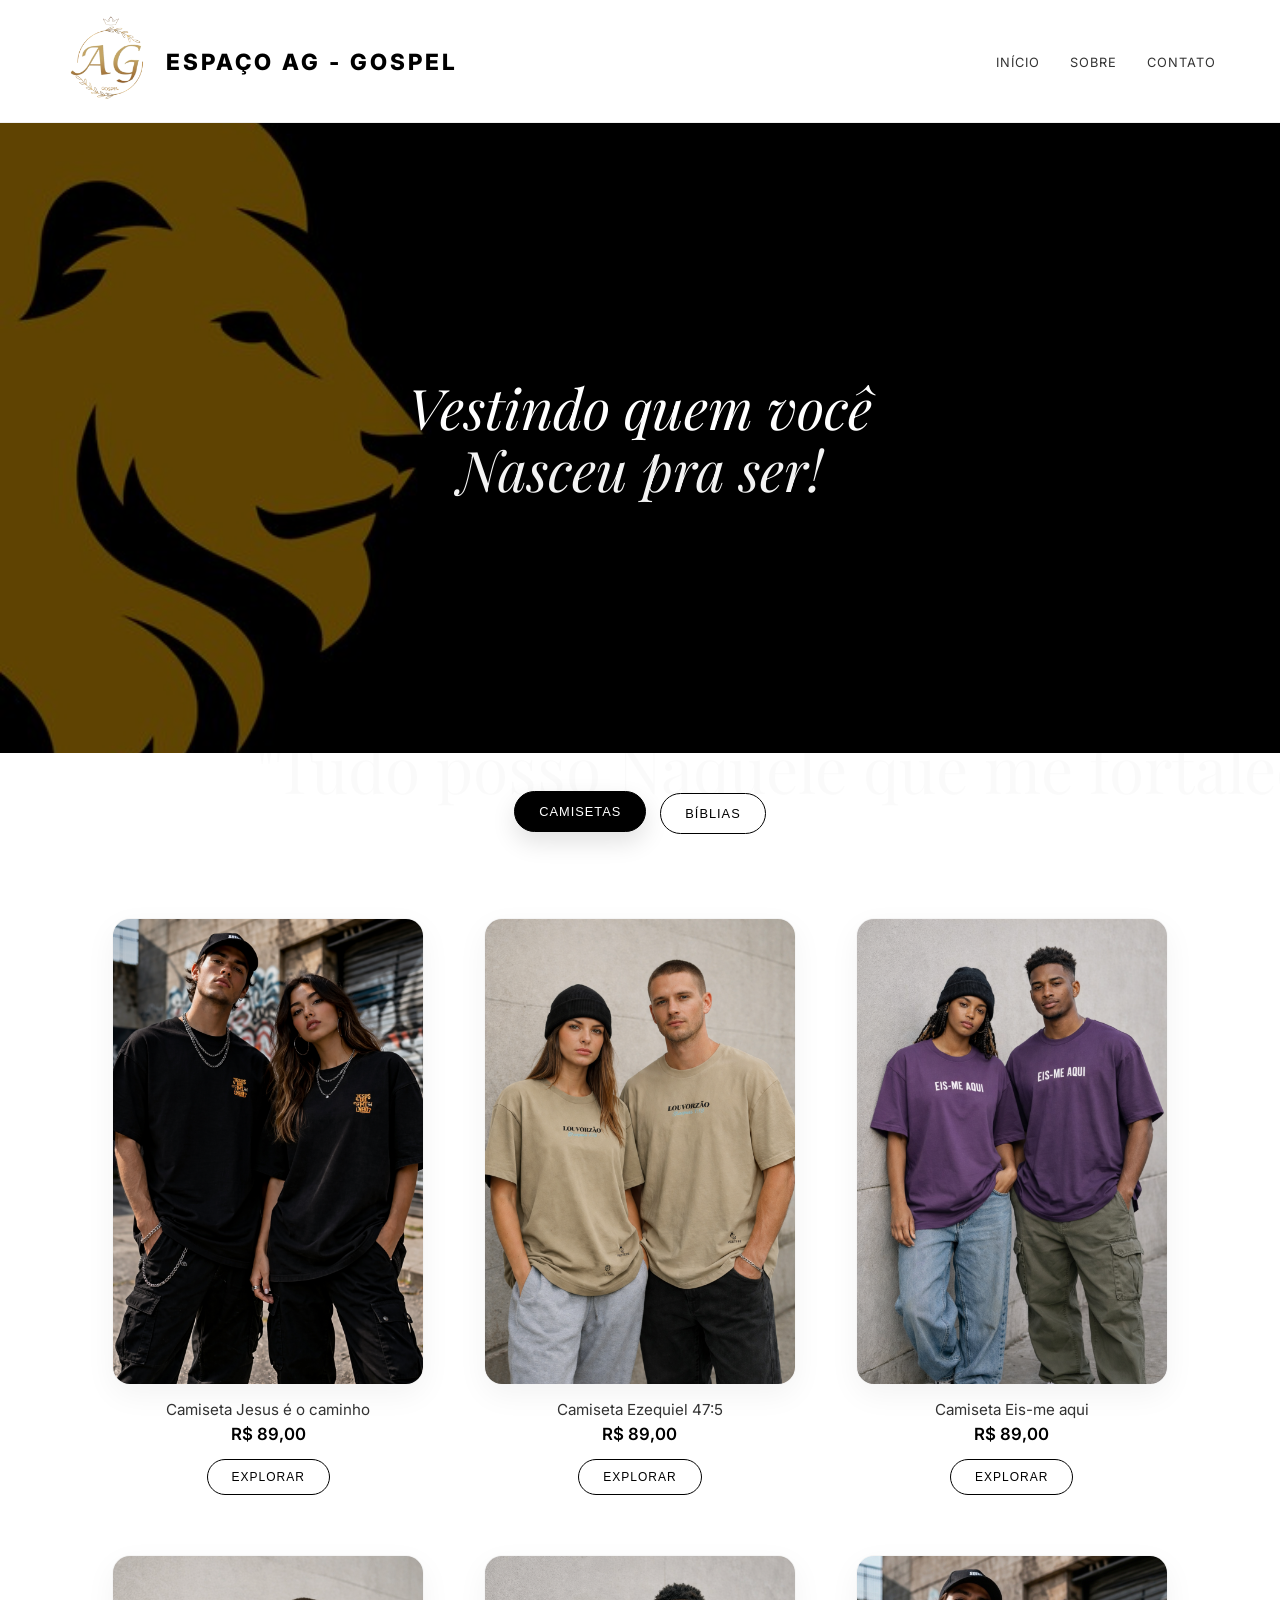
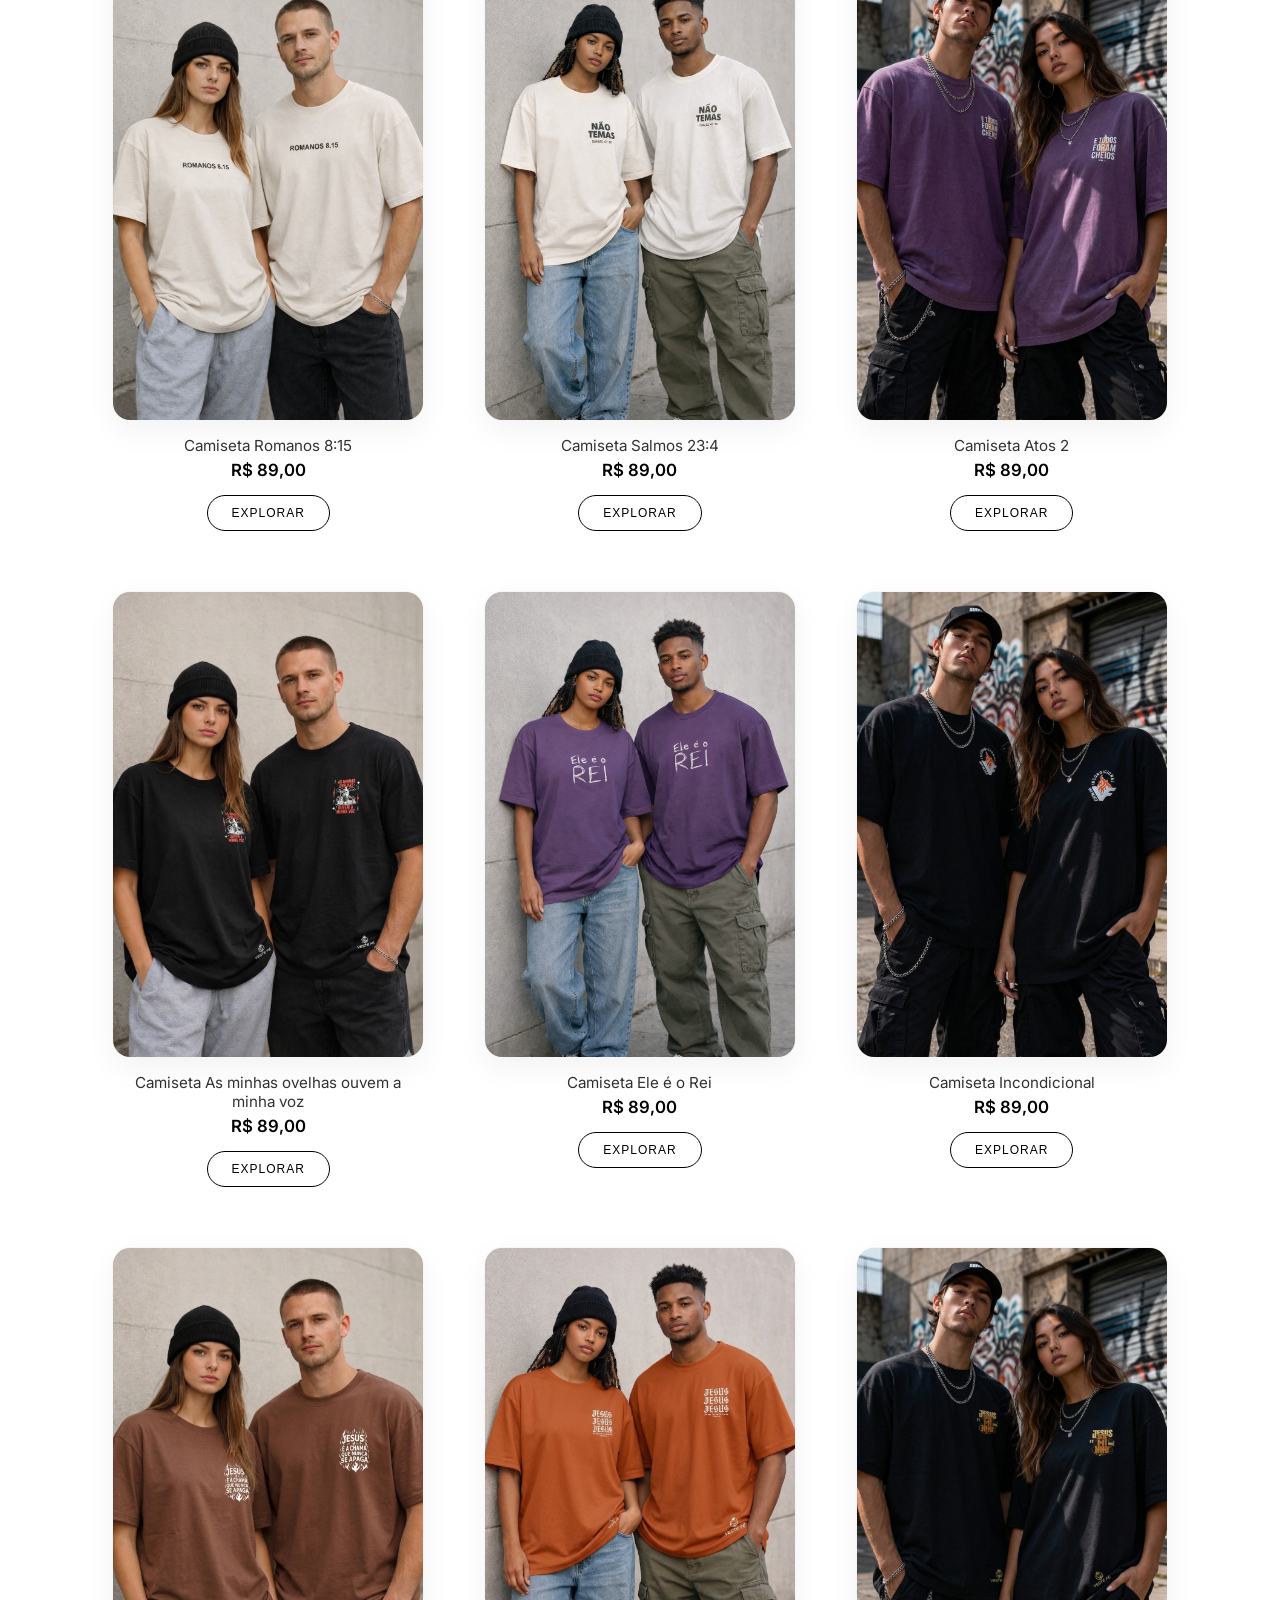
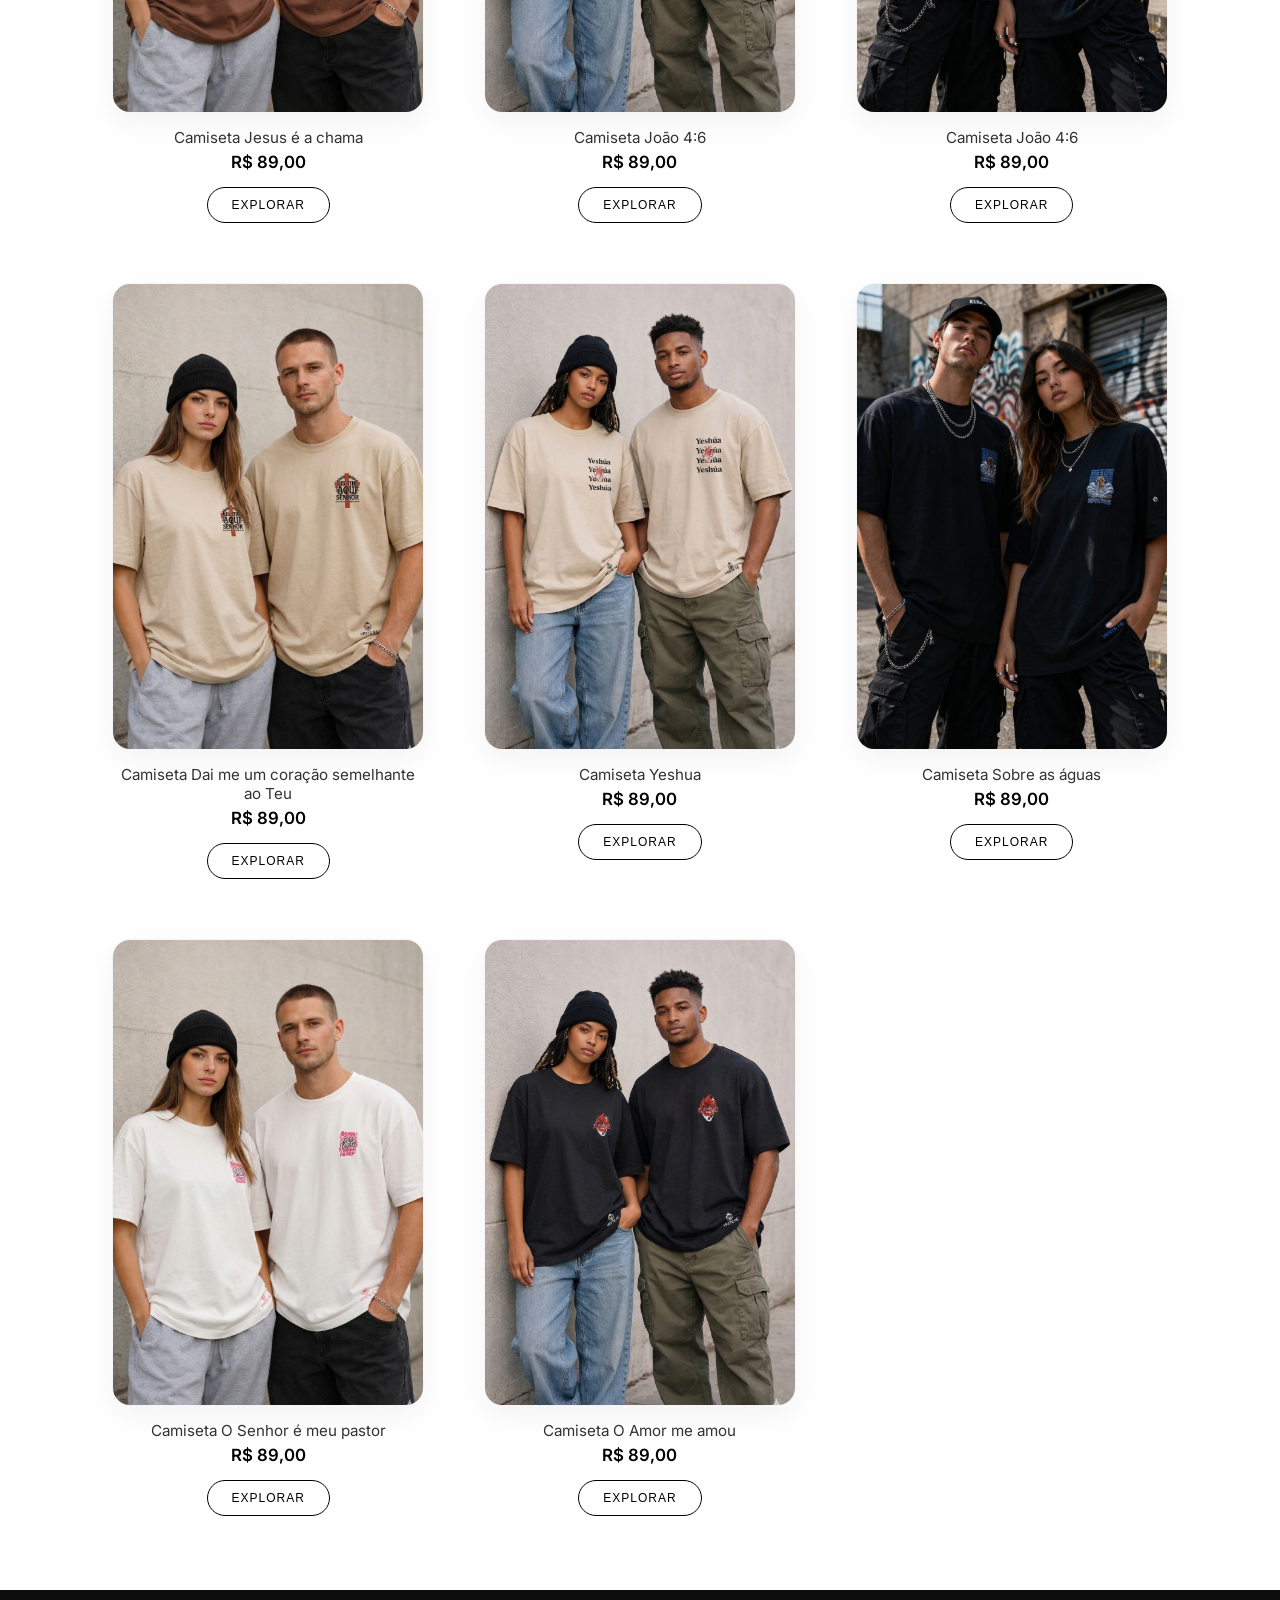
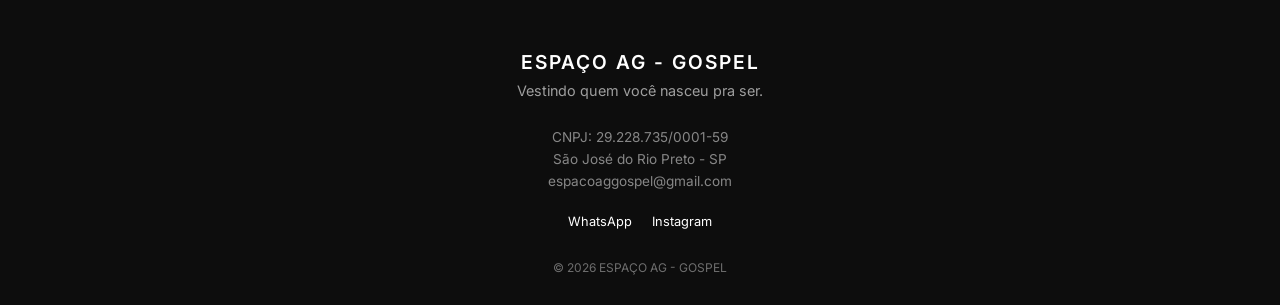
==== commit b6525566: "Add files via upload" ====
--- a/index.html
+++ b/index.html
@@ -64,7 +64,7 @@
                         'img/camisa1-frente.png',
                         'img/camisa1-verso.png',
                         'Camiseta Jesus é o caminho',
-                        'R$ 89,90',
+                        'R$ 89,00',
                         'Camiseta de tecido suedine, camiseta oversized e streetwear com a frase Jesus é o caminho.'
                      )">
                     <div class="img-container">
@@ -72,7 +72,7 @@
                         <img src="img/camisa1-verso.png" alt="Camiseta Graça Verso" class="hover-img">
                     </div>
                     <h3>Camiseta Jesus é o caminho</h3>
-                    <p class="price">R$ 89,90</p>
+                    <p class="price">R$ 89,00</p>
                     <button class="btn-detail">Explorar</button>
                 </div>
 
@@ -84,7 +84,7 @@
                         'img/moletom-fé.png',
                         'img/moletom-fé-detalhe.png',
                         'Camiseta Ezequiel 47:5',
-                        'R$ 89,90',
+                        'R$ 89,00',
                         'Camiseta de tecido suedine, camiseta oversized e streetwear com a frase o raso não me serve mais.'
                      )">
                     <div class="img-container">
@@ -92,7 +92,7 @@
                         <img src="img/moletom-fé-detalhe.png" alt="Moletom Fé Detalhe" class="hover-img">
                     </div>
                     <h3>Camiseta Ezequiel 47:5</h3>
-                    <p class="price">R$ 89,90</p>
+                    <p class="price">R$ 89,00</p>
                     <button class="btn-detail">Explorar</button>
                 </div>
 
@@ -104,7 +104,7 @@
                         'img/camisa3-frente.png',
                         'img/camisa3-verso.png',
                         'Camiseta Eis-me aqui',
-                        'R$ 89,90',
+                        'R$ 89,00',
                         'Camiseta de tecido suedine, camiseta oversized e streetwear com a frase Eis-me aqui.'
                      )">
                     <div class="img-container">
@@ -112,7 +112,7 @@
                         <img src="img/camisa3-verso.png" alt="Camiseta 3" class="hover-img">
                     </div>
                     <h3>Camiseta Eis-me aqui</h3>
-                    <p class="price">R$ 89,90</p>
+                    <p class="price">R$ 89,00</p>
                     <button class="btn-detail">Explorar</button>
                 </div>
 
@@ -124,7 +124,7 @@
                         'img/camisa4-frente.png',
                         'img/camisa4-verso.png',
                         'Camiseta Romanos 8:15',
-                        'R$ 89,90',
+                        'R$ 89,00',
                         'Camiseta de tecido suedine, camiseta oversized e streetwear com a frase Filhos pela graça.'
                      )">
                     <div class="img-container">
@@ -132,7 +132,7 @@
                         <img src="img/camisa4-verso.png" alt="Camiseta 4" class="hover-img">
                     </div>
                     <h3>Camiseta Romanos 8:15</h3>
-                    <p class="price">R$ 89,90</p>
+                    <p class="price">R$ 89,00</p>
                     <button class="btn-detail">Explorar</button>
                 </div>
 
@@ -144,7 +144,7 @@
                         'img/camisa5-frente.png',
                         'img/camisa5-verso.png',
                         'Camiseta Salmos 23:4',
-                        'R$ 89,90',
+                        'R$ 89,00',
                         'Camiseta de tecido suedine, camiseta oversized e streetwear com a frase Ainda que eu ande pelo vale da sombra da morte eu não temerei.'
                      )">
                     <div class="img-container">
@@ -152,7 +152,7 @@
                         <img src="img/camisa5-verso.png" alt="Camiseta 5" class="hover-img">
                     </div>
                     <h3>Camiseta Salmos 23:4</h3>
-                    <p class="price">R$ 89,90</p>
+                    <p class="price">R$ 89,00</p>
                     <button class="btn-detail">Explorar</button>
                 </div>
 
@@ -164,7 +164,7 @@
                         'img/camisa6-frente.png',
                         'img/camisa6-verso.png',
                         'Camiseta Atos 2',
-                        'R$ 89,90',
+                        'R$ 89,00',
                         'Camiseta de tecido suedine, camiseta oversized e streetwear com a frase E todos foram cheios.'
                      )">
                     <div class="img-container">
@@ -172,7 +172,7 @@
                         <img src="img/camisa6-verso.png" alt="Camiseta 6" class="hover-img">
                     </div>
                     <h3>Camiseta Atos 2</h3>
-                    <p class="price">R$ 89,90</p>
+                    <p class="price">R$ 89,00</p>
                     <button class="btn-detail">Explorar</button>
                 </div>
 
@@ -184,7 +184,7 @@
                         'img/camisa7-frente.png',
                         'img/camisa7-verso.png',
                         'Camiseta As minhas ovelhas ouvem a minha voz.',
-                        'R$ 89,90',
+                        'R$ 89,00',
                         'Camiseta de tecido suedine, camiseta oversized e streetwear com a frase As minhas ovelhas ouvem a minha voz.'
                      )">
                     <div class="img-container">
@@ -192,7 +192,7 @@
                         <img src="img/camisa7-verso.png" alt="Camiseta 7" class="hover-img">
                     </div>
                     <h3>Camiseta As minhas ovelhas ouvem a minha voz</h3>
-                    <p class="price">R$ 89,90</p>
+                    <p class="price">R$ 89,00</p>
                     <button class="btn-detail">Explorar</button>
                 </div>
 
@@ -204,7 +204,7 @@
                         'img/camisa8-frente.png',
                         'img/camisa8-verso.png',
                         'Camiseta Ele é o Rei',
-                        'R$ 89,90',
+                        'R$ 89,00',
                         'Camiseta de tecido suedine, camiseta oversized e streetwear com a frase Ele é o Rei.'
                      )">
                     <div class="img-container">
@@ -212,7 +212,7 @@
                         <img src="img/camisa8-verso.png" alt="Camiseta 8" class="hover-img">
                     </div>
                     <h3>Camiseta Ele é o Rei</h3>
-                    <p class="price">R$ 89,90</p>
+                    <p class="price">R$ 89,00</p>
                     <button class="btn-detail">Explorar</button>
                 </div>
 
@@ -224,7 +224,7 @@
                         'img/camisa9-frente.png',
                         'img/camisa9-verso.png',
                         'Camiseta Incondicional',
-                        'R$ 89,90',
+                        'R$ 89,00',
                         'Camiseta de tecido suedine, camiseta oversized e streetwear com a frase O fogo eterno da vida.'
                      )">
                     <div class="img-container">
@@ -232,7 +232,7 @@
                         <img src="img/camisa9-verso.png" alt="Camiseta 9" class="hover-img">
                     </div>
                     <h3>Camiseta Incondicional</h3>
-                    <p class="price">R$ 89,90</p>
+                    <p class="price">R$ 89,00</p>
                     <button class="btn-detail">Explorar</button>
                 </div>
 
@@ -244,7 +244,7 @@
                         'img/camisa10-frente.png',
                         'img/camisa10-verso.png',
                         'Camiseta Jesus é a chama',
-                        'R$ 89,90',
+                        'R$ 89,00',
                         'Camiseta de tecido suedine, camiseta oversized e streetwear com a frase Jesus é a chama que nunca se apaga.'
                      )">
                     <div class="img-container">
@@ -252,7 +252,7 @@
                         <img src="img/camisa10-verso.png" alt="Camiseta 10" class="hover-img">
                     </div>
                     <h3>Camiseta Jesus é a chama</h3>
-                    <p class="price">R$ 89,90</p>
+                    <p class="price">R$ 89,00</p>
                     <button class="btn-detail">Explorar</button>
                 </div>
 
@@ -264,7 +264,7 @@
                         'img/camisa11-frente.png',
                         'img/camisa11-verso.png',
                         'Camiseta João 4:6',
-                        'R$ 89,90',
+                        'R$ 89,00',
                         'Camiseta de tecido suedine, camiseta oversized e streetwear com a frase The way, the truth and the life.'
                      )">
                     <div class="img-container">
@@ -272,7 +272,7 @@
                         <img src="img/camisa11-verso.png" alt="Camiseta 11" class="hover-img">
                     </div>
                     <h3>Camiseta João 4:6</h3>
-                    <p class="price">R$ 89,90</p>
+                    <p class="price">R$ 89,00</p>
                     <button class="btn-detail">Explorar</button>
                 </div>
 
@@ -284,7 +284,7 @@
                         'img/camisa12-frente.png',
                         'img/camisa12-verso.png',
                         'Camiseta Jesus é o caminho',
-                        'R$ 89,90',
+                        'R$ 89,00',
                         'Camiseta de tecido suedine, camiseta oversized e streetwear com a frase Jesus é o caminho.'
                      )">
                     <div class="img-container">
@@ -292,7 +292,7 @@
                         <img src="img/camisa12-verso.png" alt="Camiseta 12" class="hover-img">
                     </div>
                     <h3>Camiseta João 4:6</h3>
-                    <p class="price">R$ 89,90</p>
+                    <p class="price">R$ 89,00</p>
                     <button class="btn-detail">Explorar</button>
                 </div>
 
@@ -304,7 +304,7 @@
                         'img/camisa13-frente.png',
                         'img/camisa13-verso.png',
                         'Camiseta Dai me um coração semelhante ao Teu',
-                        'R$ 89,90',
+                        'R$ 89,00',
                         'Camiseta de tecido suedine, camiseta oversized e streetwear com a frase Dai me um coração semelhante ao Teu.'
                      )">
                     <div class="img-container">
@@ -312,7 +312,7 @@
                         <img src="img/camisa13-verso.png" alt="Camiseta 13" class="hover-img">
                     </div>
                     <h3>Camiseta Dai me um coração semelhante ao Teu</h3>
-                    <p class="price">R$ 89,90</p>
+                    <p class="price">R$ 89,00</p>
                     <button class="btn-detail">Explorar</button>
                 </div>
 
@@ -324,7 +324,7 @@
                         'img/camisa14-frente.png',
                         'img/camisa14-verso.png',
                         'Camiseta Yeshua',
-                        'R$ 89,90',
+                        'R$ 89,00',
                         'Camiseta de tecido suedine, camiseta oversized e streetwear com a frase Yeshua.'
                      )">
                     <div class="img-container">
@@ -332,7 +332,7 @@
                         <img src="img/camisa14-verso.png" alt="Camiseta 14" class="hover-img">
                     </div>
                     <h3>Camiseta Yeshua</h3>
-                    <p class="price">R$ 89,90</p>
+                    <p class="price">R$ 89,00</p>
                     <button class="btn-detail">Explorar</button>
                 </div>
 
@@ -344,7 +344,7 @@
                         'img/camisa15-frente.png',
                         'img/camisa15-verso.png',
                         'Camiseta Sobre as águas',
-                        'R$ 89,90',
+                        'R$ 89,00',
                         'Camiseta de tecido suedine, camiseta oversized e streetwear com a frase Sobre as águas.'
                      )">
                     <div class="img-container">
@@ -352,7 +352,7 @@
                         <img src="img/camisa15-verso.png" alt="Camiseta 15" class="hover-img">
                     </div>
                     <h3>Camiseta Sobre as águas</h3>
-                    <p class="price">R$ 89,90</p>
+                    <p class="price">R$ 89,00</p>
                     <button class="btn-detail">Explorar</button>
                 </div>
 
@@ -364,7 +364,7 @@
                         'img/camisa16-frente.png',
                         'img/camisa16-verso.png',
                         'Camiseta O Senhor é meu pastor',
-                        'R$ 89,90',
+                        'R$ 89,00',
                         'Camiseta de tecido suedine, camiseta oversized e streetwear com a frase O Senhor é meu pastor.'
                      )">
                     <div class="img-container">
@@ -372,7 +372,7 @@
                         <img src="img/camisa16-verso.png" alt="Camiseta 16" class="hover-img">
                     </div>
                     <h3>Camiseta O Senhor é meu pastor</h3>
-                    <p class="price">R$ 89,90</p>
+                    <p class="price">R$ 89,00</p>
                     <button class="btn-detail">Explorar</button>
                 </div>
 
@@ -384,7 +384,7 @@
                         'img/camisa17-frente.png',
                         'img/camisa17-verso.png',
                         'Camiseta O Amor me amou',
-                        'R$ 89,90',
+                        'R$ 89,00',
                         'Camiseta de tecido suedine, camiseta oversized e streetwear com a frase O Amor me amou.'
                      )">
                     <div class="img-container">
@@ -392,7 +392,7 @@
                         <img src="img/camisa17-verso.png" alt="Camiseta 17" class="hover-img">
                     </div>
                     <h3>Camiseta O Amor me amou</h3>
-                    <p class="price">R$ 89,90</p>
+                    <p class="price">R$ 89,00</p>
                     <button class="btn-detail">Explorar</button>
                 </div>
 
@@ -407,14 +407,14 @@
                         'img/biblia1.png',
                         'img/biblia1.png',
                         'Bíblia Sagrada - Yeshua Azul',
-                        'R$ 69,90',
+                        'R$ 69,00',
                         'Bíblia com acabamento elegante, ideal para leitura, estudo e presente.'
                      )">
                     <div class="img-container zoom-only">
                         <img src="img/biblia1.png" alt="Bíblia Sagrada" class="main-img">
                     </div>
                     <h3>Bíblia Sagrada - Yeshua Azul</h3>
-                    <p class="price">R$ 69,90</p>
+                    <p class="price">R$ 69,00</p>
                     <button class="btn-detail">Explorar</button>
                 </div>
 
@@ -424,14 +424,14 @@
                         'img/biblia2.png',
                         'img/biblia2.png',
                         'Bíblia Sagrada - Leão de Judá com heterocromia',
-                        'R$ 69,90',
+                        'R$ 69,00',
                         'Bíblia com acabamento elegante, ideal para leitura, estudo e presente.'
                      )">
                     <div class="img-container zoom-only">
                         <img src="img/biblia2.png" alt="Bíblia Sagrada" class="main-img">
                     </div>
                     <h3>Bíblia Sagrada - Leão de Judá com heterocromia</h3>
-                    <p class="price">R$ 69,90</p>
+                    <p class="price">R$ 69,00</p>
                     <button class="btn-detail">Explorar</button>
                 </div>
 
@@ -441,14 +441,14 @@
                         'img/biblia3.png',
                         'img/biblia3.png',
                         'Bíblia Sagrada - Leão de Judá coroa',
-                        'R$ 69,90',
+                        'R$ 69,00',
                         'Bíblia com acabamento elegante, ideal para leitura, estudo e presente.'
                      )">
                     <div class="img-container zoom-only">
                         <img src="img/biblia3.png" alt="Bíblia Sagrada" class="main-img">
                     </div>
                     <h3>Bíblia Sagrada - Leão de Judá coroa</h3>
-                    <p class="price">R$ 69,90</p>
+                    <p class="price">R$ 69,00</p>
                     <button class="btn-detail">Explorar</button>
                 </div>
 
@@ -458,14 +458,14 @@
                         'img/biblia4.png',
                         'img/biblia4.png',
                         'Bíblia Sagrada - Yeshua',
-                        'R$ 69,90',
+                        'R$ 69,00',
                         'Bíblia com acabamento elegante, ideal para leitura, estudo e presente.'
                      )">
                     <div class="img-container zoom-only">
                         <img src="img/biblia4.png" alt="Bíblia Sagrada" class="main-img">
                     </div>
                     <h3>Bíblia Sagrada - Yeshua</h3>
-                    <p class="price">R$ 69,90</p>
+                    <p class="price">R$ 69,00</p>
                     <button class="btn-detail">Explorar</button>
                 </div>
 
@@ -475,14 +475,14 @@
                         'img/biblia5.png',
                         'img/biblia5.png',
                         'Bíblia Sagrada - Leão seja forte e corajoso',
-                        'R$ 69,90',
+                        'R$ 69,00',
                         'Bíblia com acabamento elegante, ideal para leitura, estudo e presente.'
                      )">
                     <div class="img-container zoom-only">
                         <img src="img/biblia5.png" alt="Bíblia Sagrada" class="main-img">
                     </div>
                     <h3>Bíblia Sagrada - Leão seja forte e corajoso</h3>
-                    <p class="price">R$ 69,90</p>
+                    <p class="price">R$ 69,00</p>
                     <button class="btn-detail">Explorar</button>
                 </div>
 
@@ -492,14 +492,14 @@
                         'img/biblia6.png',
                         'img/biblia6.png',
                         'Bíblia Sagrada - Quem crê vence',
-                        'R$ 69,90',
+                        'R$ 69,00',
                         'Bíblia com acabamento elegante, ideal para leitura, estudo e presente.'
                      )">
                     <div class="img-container zoom-only">
                         <img src="img/biblia6.png" alt="Bíblia Sagrada" class="main-img">
                     </div>
                     <h3>Bíblia Sagrada - Quem crê vence</h3>
-                    <p class="price">R$ 69,90</p>
+                    <p class="price">R$ 69,00</p>
                     <button class="btn-detail">Explorar</button>
                 </div>
 
@@ -509,14 +509,14 @@
                         'img/biblia7.png',
                         'img/biblia7.png',
                         'Bíblia Sagrada - Eu sou filha do Rei azul',
-                        'R$ 69,90',
+                        'R$ 69,00',
                         'Bíblia com acabamento elegante, ideal para leitura, estudo e presente.'
                      )">
                     <div class="img-container zoom-only">
                         <img src="img/biblia7.png" alt="Bíblia Sagrada" class="main-img">
                     </div>
                     <h3>Bíblia Sagrada - Eu sou filha do Rei azul</h3>
-                    <p class="price">R$ 69,90</p>
+                    <p class="price">R$ 69,00</p>
                     <button class="btn-detail">Explorar</button>
                 </div>
 
@@ -526,14 +526,14 @@
                         'img/biblia8.png',
                         'img/biblia8.png',
                         'Bíblia Sagrada - Eu sou filha do Rei rosa',
-                        'R$ 69,90',
+                        'R$ 69,00',
                         'Bíblia com acabamento elegante, ideal para leitura, estudo e presente.'
                      )">
                     <div class="img-container zoom-only">
                         <img src="img/biblia8.png" alt="Bíblia Sagrada" class="main-img">
                     </div>
                     <h3>Bíblia Sagrada - Eu sou filha do Rei rosa</h3>
-                    <p class="price">R$ 69,90</p>
+                    <p class="price">R$ 69,00</p>
                     <button class="btn-detail">Explorar</button>
                 </div>
 
@@ -543,14 +543,14 @@
                         'img/biblia9.png',
                         'img/biblia9.png',
                         'Bíblia Sagrada - Deus cuida de mim',
-                        'R$ 69,90',
+                        'R$ 69,00',
                         'Bíblia com acabamento elegante, ideal para leitura, estudo e presente.'
                      )">
                     <div class="img-container zoom-only">
                         <img src="img/biblia9.png" alt="Bíblia Sagrada" class="main-img">
                     </div>
                     <h3>Bíblia Sagrada - Deus cuida de mim</h3>
-                    <p class="price">R$ 69,90</p>
+                    <p class="price">R$ 69,00</p>
                     <button class="btn-detail">Explorar</button>
                 </div>
 
@@ -560,14 +560,14 @@
                         'img/biblia10.png',
                         'img/biblia10.png',
                         'Bíblia Sagrada - Seja forte e corajosa',
-                        'R$ 69,90',
+                        'R$ 69,00',
                         'Bíblia com acabamento elegante, ideal para leitura, estudo e presente.'
                      )">
                     <div class="img-container zoom-only">
                         <img src="img/biblia10.png" alt="Bíblia Sagrada" class="main-img">
                     </div>
                     <h3>Bíblia Sagrada - Seja forte e corajosa</h3>
-                    <p class="price">R$ 69,90</p>
+                    <p class="price">R$ 69,00</p>
                     <button class="btn-detail">Explorar</button>
                 </div>
 
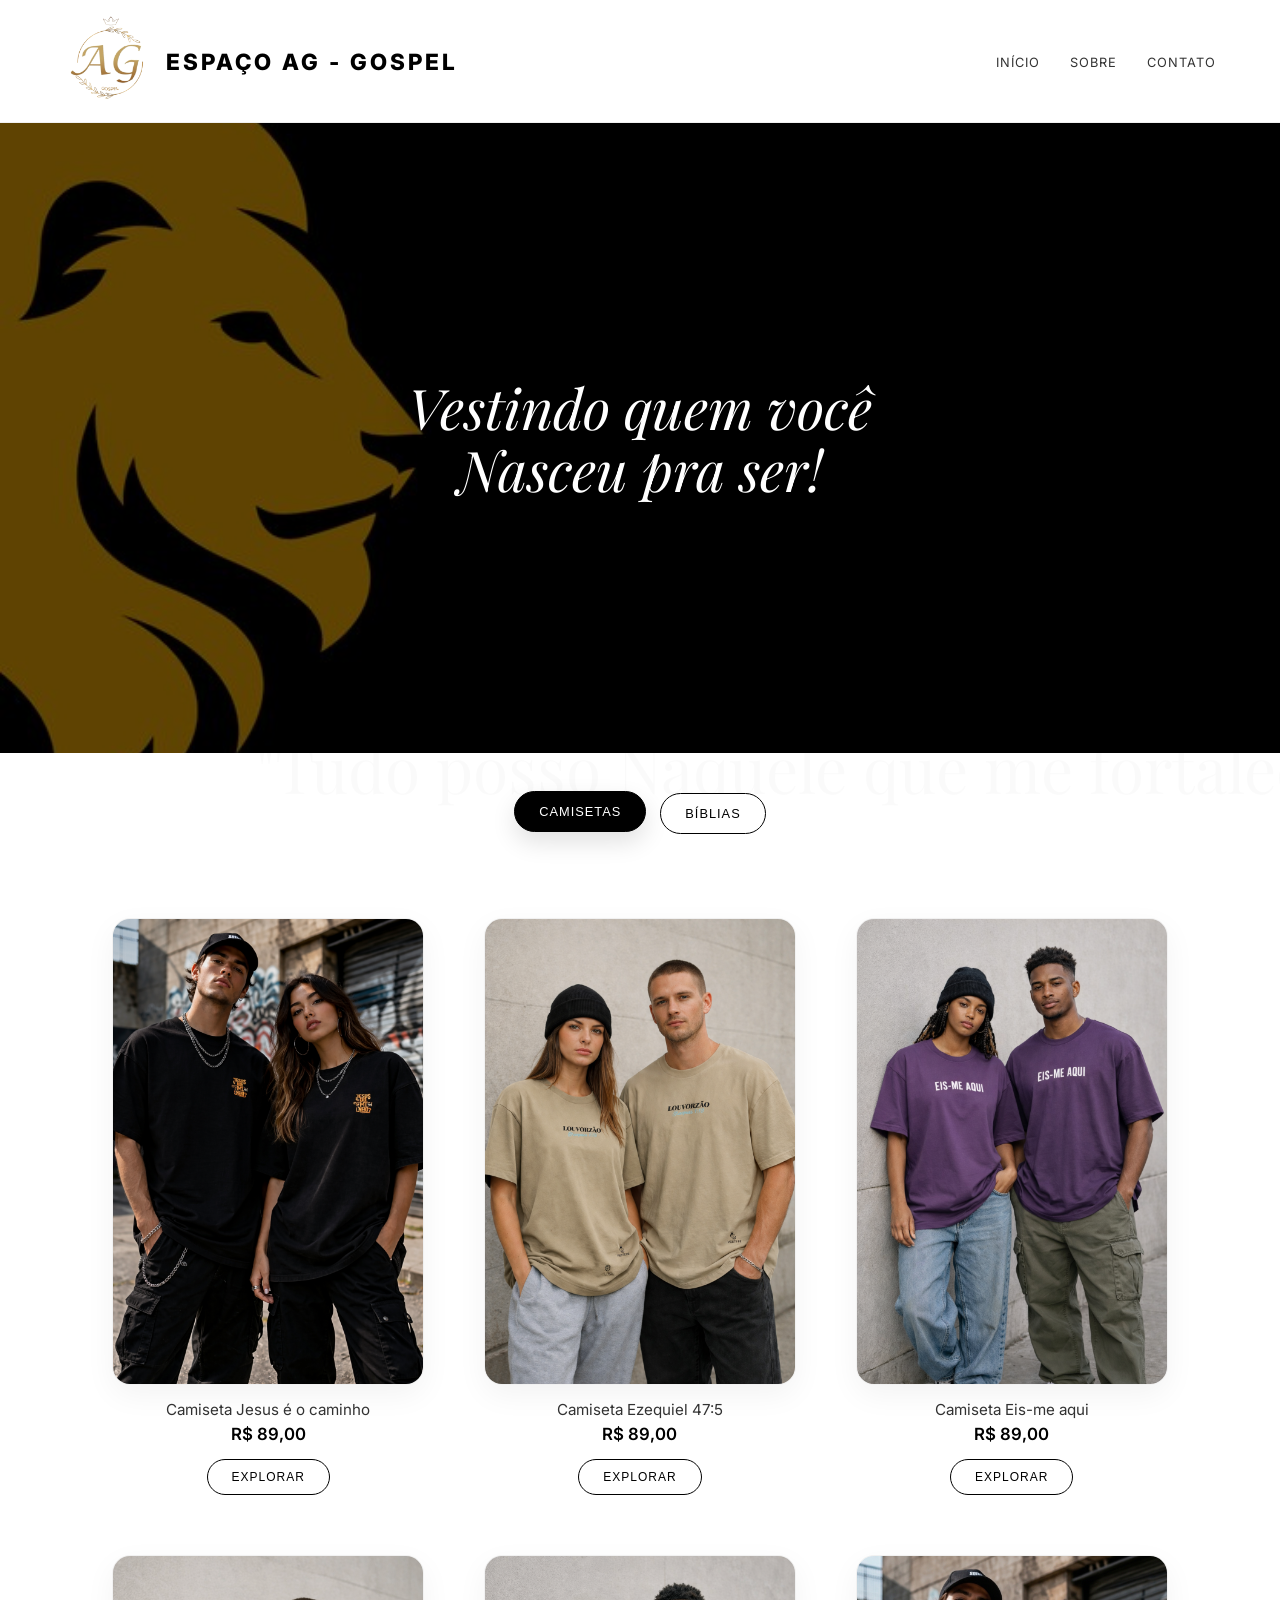
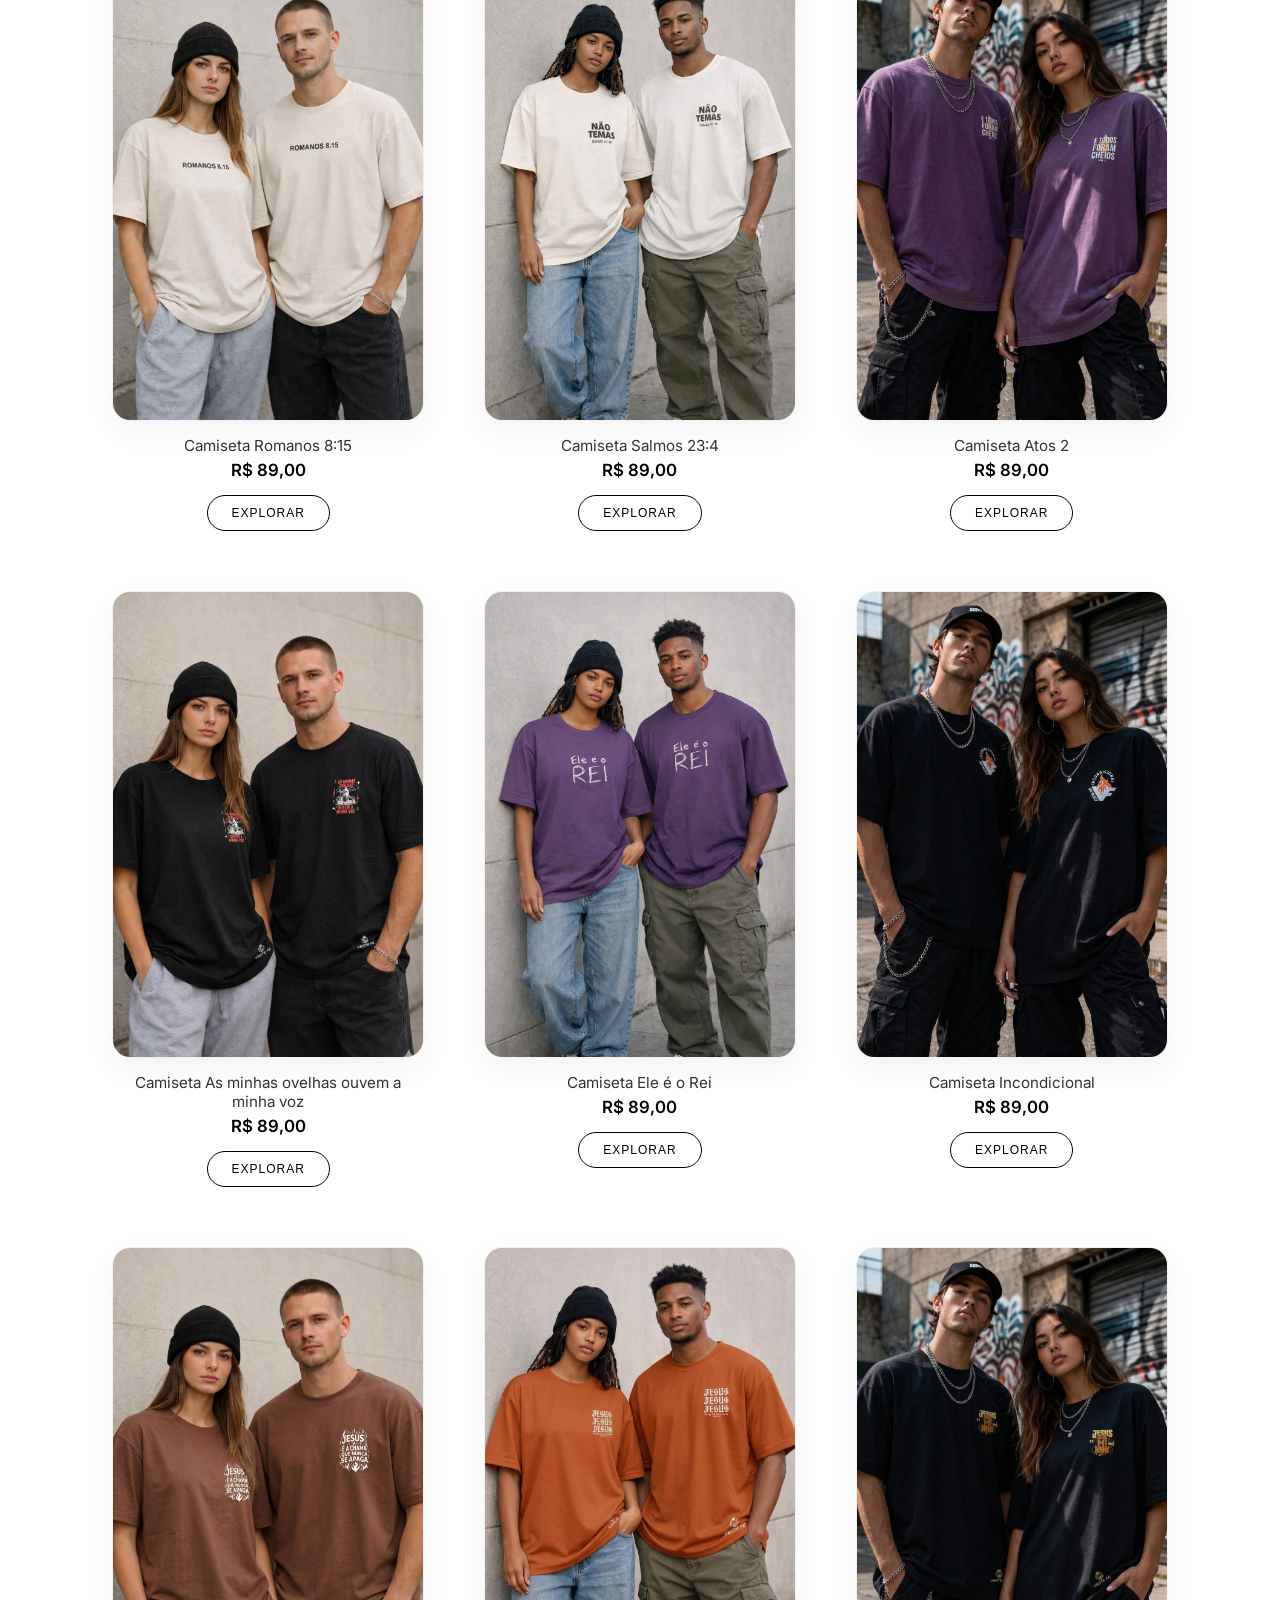
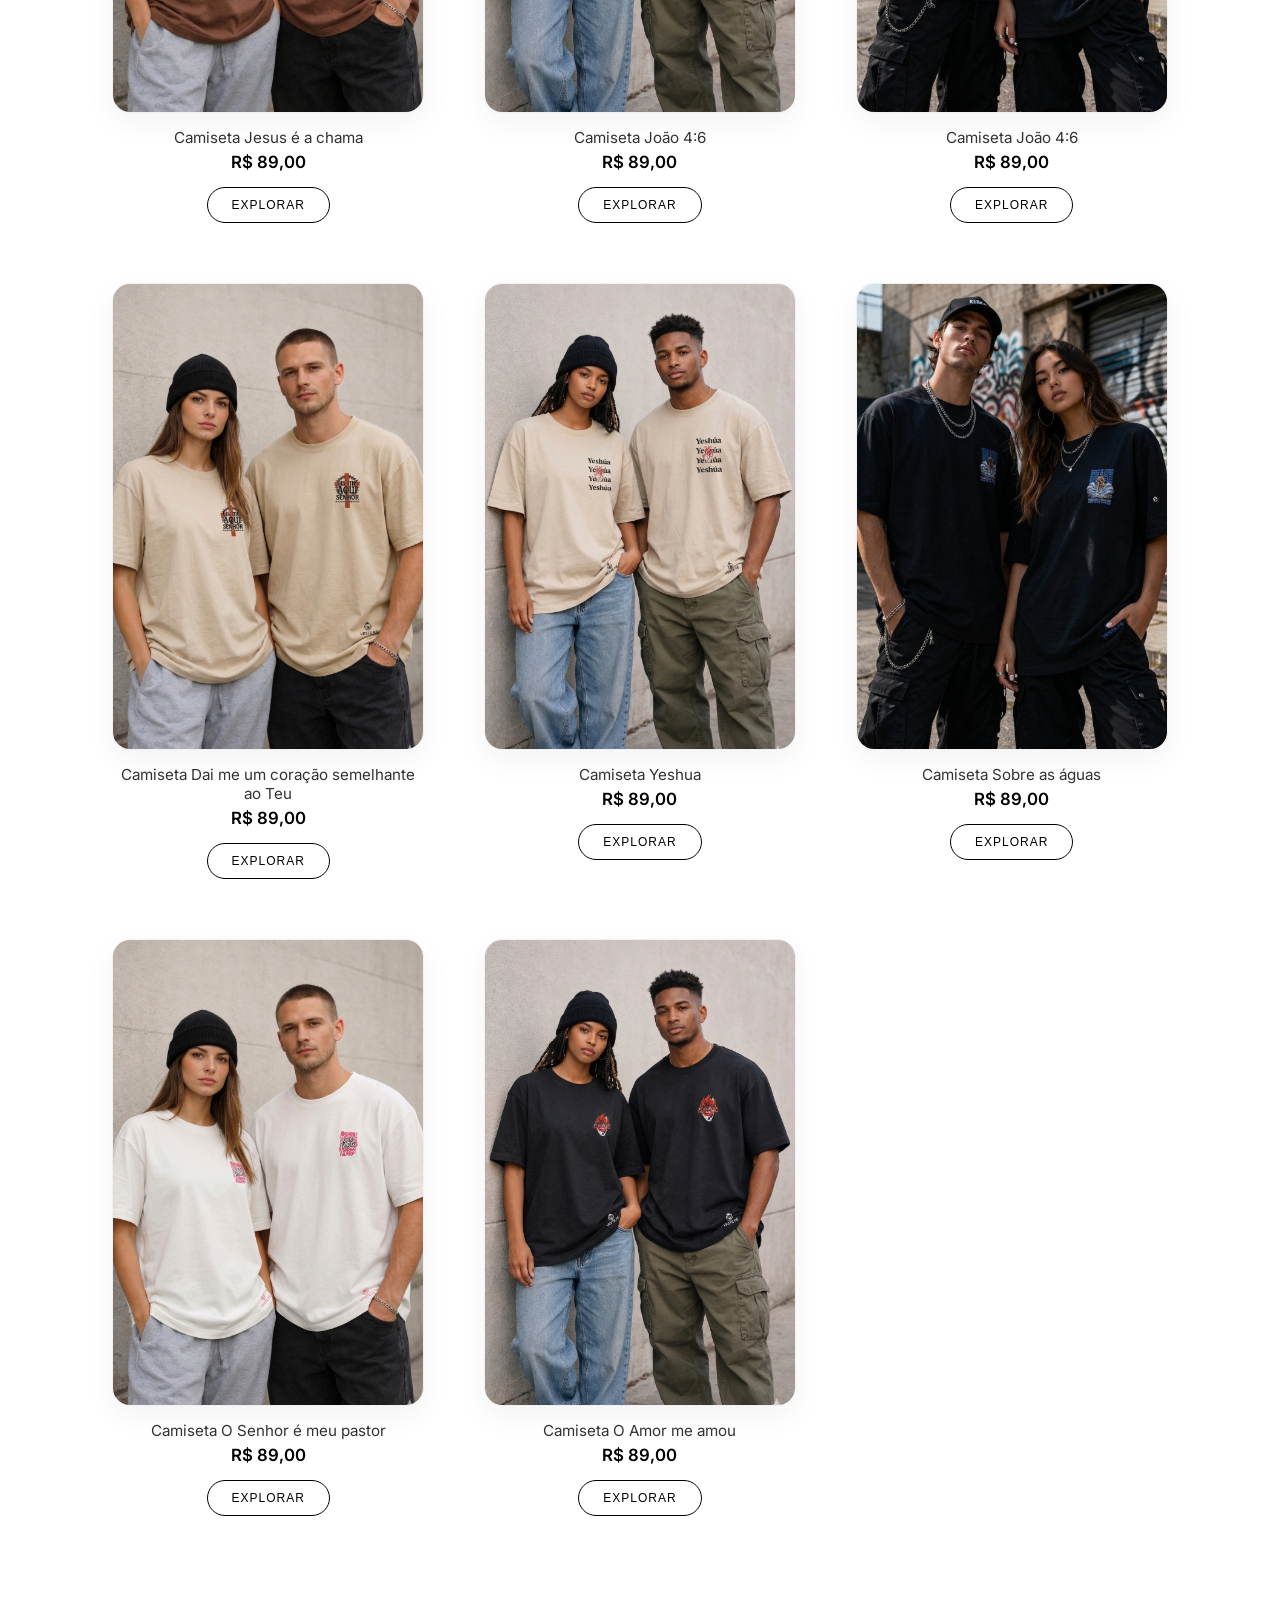
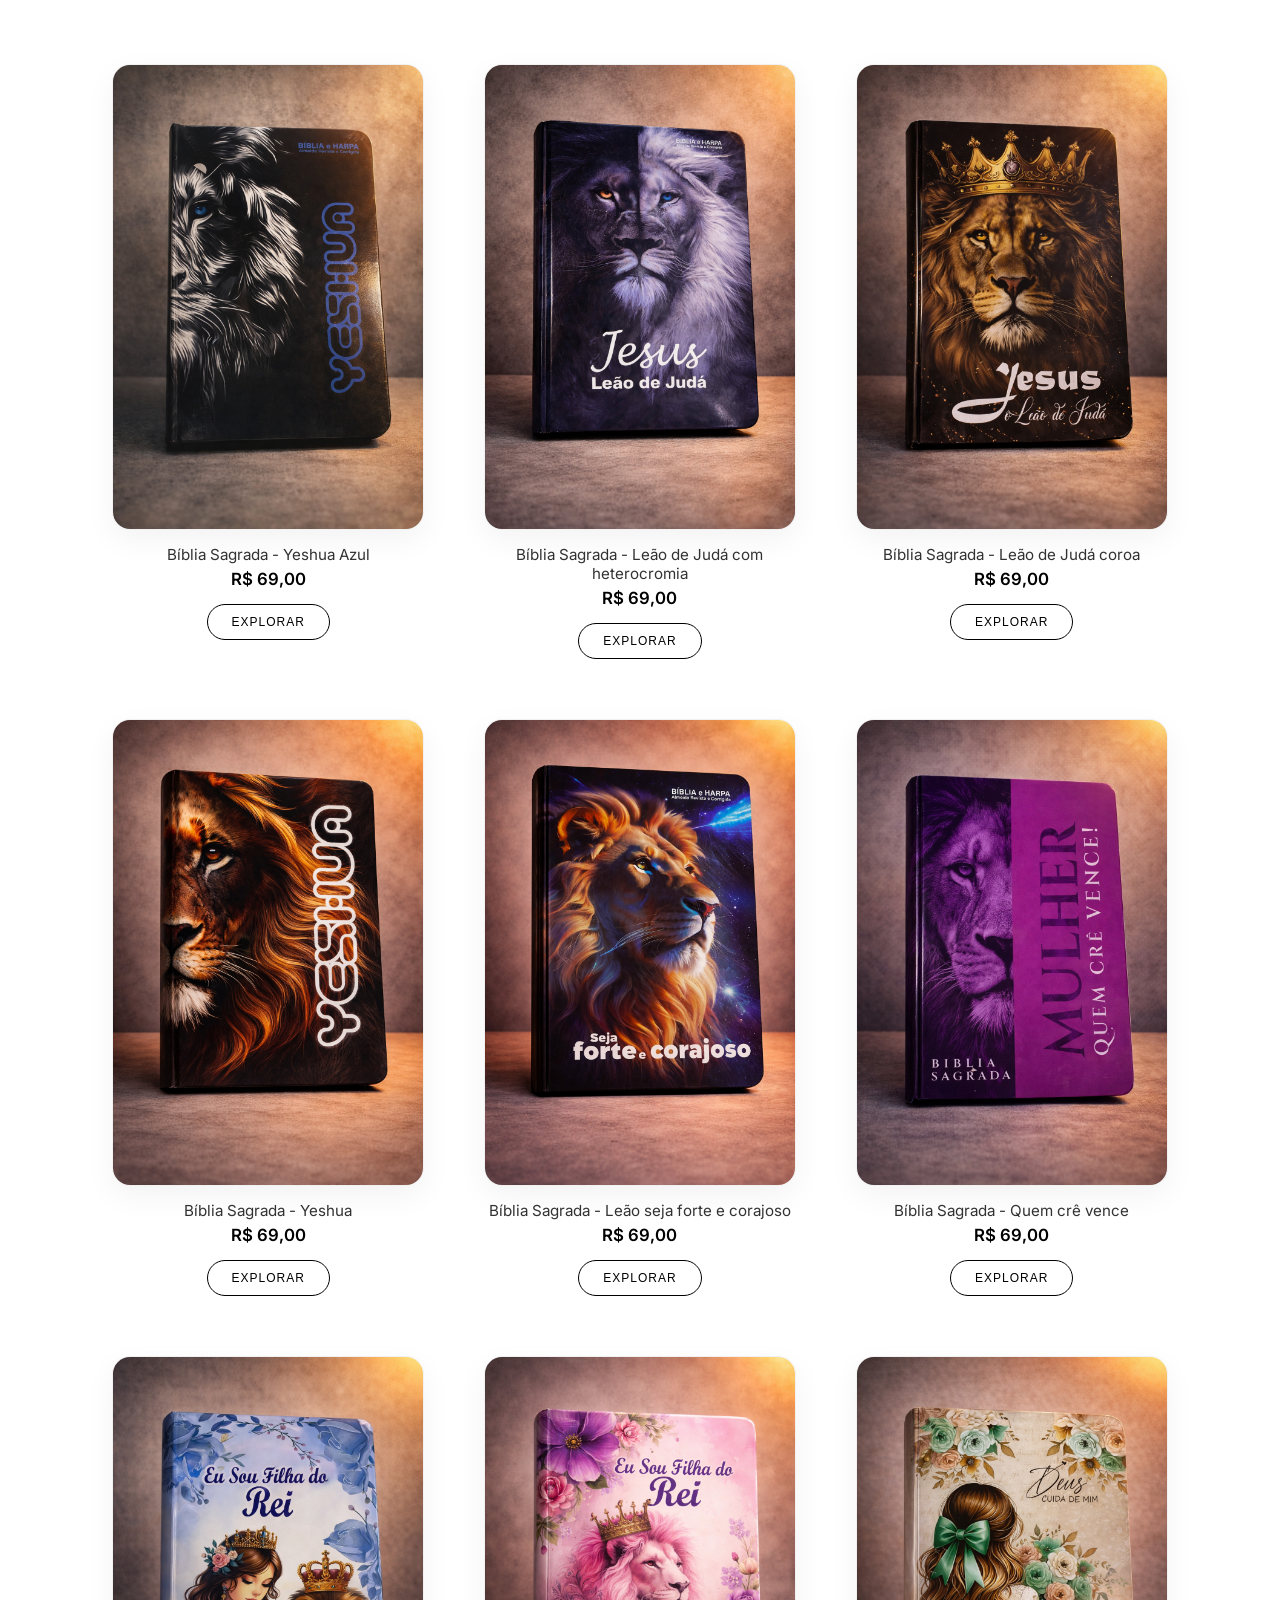
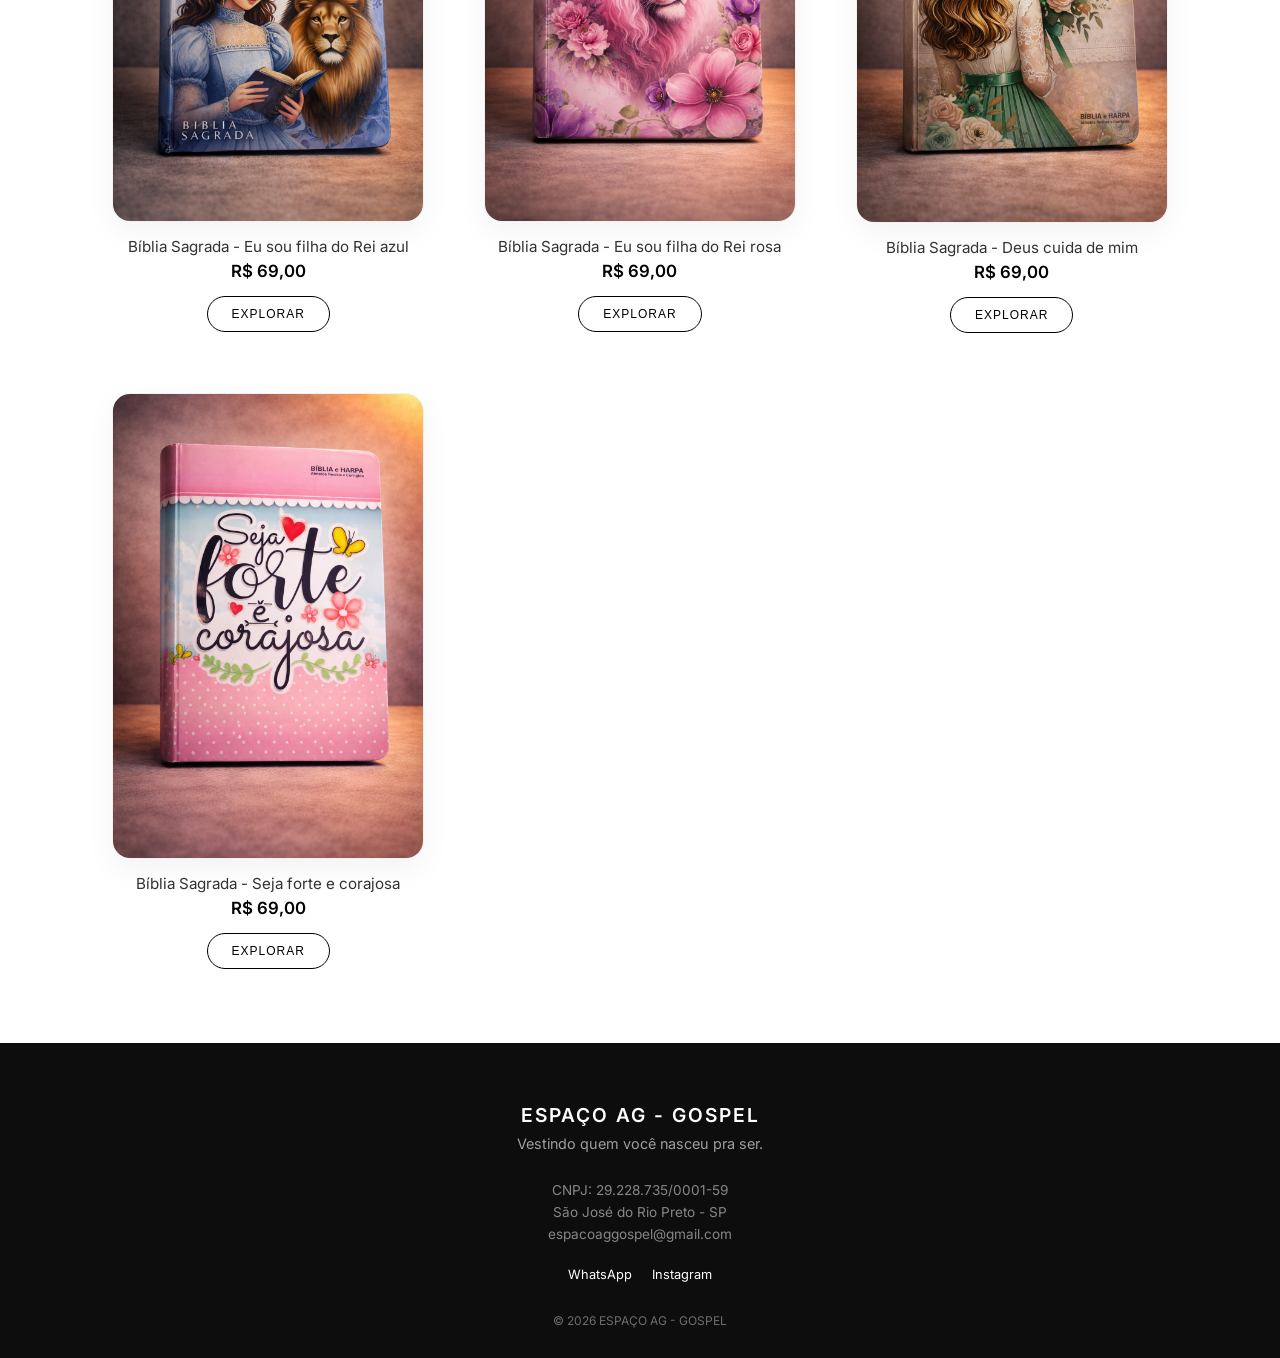
==== commit ca8fc85d: "Add files via upload" ====
--- a/index.html
+++ b/index.html
@@ -635,24 +635,28 @@
         </div>
     </div>
 </section>
-    <div id="modal" class="modal">
-        <span class="close" onclick="closeModal()">&times;</span>
-
-        <div class="modal-content">
-            <div class="slider-container">
-                <button class="prev" type="button" onclick="changeImg(-1)">&#10094;</button>
-                <img id="modal-img" src="" alt="Imagem ampliada do produto">
-                <button class="next" type="button" onclick="changeImg(1)">&#10095;</button>
-            </div>
-
-            <div class="product-info">
-                <h2 id="modal-title"></h2>
-                <p id="modal-price"></p>
-                <p id="modal-description"></p>
-                <a id="whatsapp-link" href="#" target="_blank" class="btn-whatsapp">Pedir pelo WhatsApp</a>
-            </div>
-        </div>
+<div id="modal" class="modal">
+    <div class="modal-content">
+
+        <span class="close" onclick="closeModal()">✕</span>
+
+        <div class="slider-container">
+            <button class="prev" type="button" onclick="changeImg(-1)">&#10094;</button>
+            <img id="modal-img" src="" alt="Imagem ampliada do produto">
+            <button class="next" type="button" onclick="changeImg(1)">&#10095;</button>
+        </div>
+
+        <div class="product-info">
+            <h2 id="modal-title"></h2>
+            <p id="modal-price"></p>
+            <p id="modal-description"></p>
+            <a id="whatsapp-link" href="#" target="_blank" class="btn-whatsapp">
+                Pedir pelo WhatsApp
+            </a>
+        </div>
+
     </div>
+</div>
 
     <script src="https://unpkg.com/aos@2.3.1/dist/aos.js"></script>
     <script>
--- a/style.css
+++ b/style.css
@@ -1,11 +1,9 @@
-/* --- Resets e Tipografia --- */
 * {
     margin: 0;
     padding: 0;
     box-sizing: border-box;
 }
 
-/* Fontes: Inter para leitura rápida, Playfair Display para elegância */
 body {
     background-color: #ffffff;
     color: #000000;
@@ -21,14 +19,12 @@
     font-weight: 400;
 }
 
-/* --- Frases Cristãs de Fundo --- */
 .bg-phrases {
     position: fixed;
     top: 0;
     left: 0;
     width: 100%;
     height: 100%;
-
     z-index: -1;
     pointer-events: none;
 }
@@ -67,7 +63,6 @@
     100% { transform: translateY(0px) translateX(0px); }
 }
 
-/* --- Header e Menu --- */
 header {
     display: flex;
     justify-content: space-between;
@@ -81,11 +76,11 @@
     transition: transform 0.35s ease, opacity 0.35s ease;
 }
 
-
 header.hide-header {
     transform: translateY(-120%);
     opacity: 0;
 }
+
 .logo-link {
     display: flex;
     align-items: center;
@@ -116,6 +111,7 @@
     display: flex;
     list-style: none;
     gap: 30px;
+    align-items: center;
 }
 
 nav a {
@@ -132,26 +128,21 @@
     font-weight: 600;
 }
 
-/* --- Hero Section --- */
 .hero {
-    height: 72vh;
+    height: 70vh;
     position: relative;
     display: flex;
     justify-content: center;
     align-items: center;
     text-align: center;
     overflow: hidden;
-    background: url('img/hero-bg.jpg') center/cover no-repeat;
+    background: url('img/hero-bg.png') center/cover no-repeat;
 }
 
 .hero-overlay {
     position: absolute;
     inset: 0;
-    background: linear-gradient(
-        to bottom,
-        rgba(0, 0, 0, 0.55),
-        rgba(0, 0, 0, 0.7)
-    );
+    background: rgba(0, 0, 0, 0.6);
 }
 
 .hero-content {
@@ -162,14 +153,14 @@
 }
 
 .hero h1 {
-    font-size: 4rem;
+    color: #ffffff;
+    font-size: 3.5rem;
     line-height: 1.1;
-    color: #fff;
     text-shadow: 0 10px 30px rgba(0, 0, 0, 0.35);
 }
 
-.hero h1 em {
-    color: #f3f3f3;
+.fade-in-text {
+    animation: fadeInText 1.5s ease;
 }
 
 @keyframes heroReveal {
@@ -183,10 +174,6 @@
     }
 }
 
-.fade-in-text {
-    animation: fadeInText 1.5s ease;
-}
-
 @keyframes fadeInText {
     from {
         opacity: 0;
@@ -198,7 +185,42 @@
     }
 }
 
-/* --- Catálogo e Product Card --- */
+.tabs {
+    display: flex;
+    justify-content: center;
+    gap: 14px;
+    margin: 40px 0 10px;
+    flex-wrap: wrap;
+}
+
+.tab-btn {
+    padding: 12px 24px;
+    border: 1px solid #000;
+    background: #fff;
+    cursor: pointer;
+    font-size: 0.8rem;
+    text-transform: uppercase;
+    letter-spacing: 1px;
+    border-radius: 999px;
+    transition: all 0.3s ease;
+}
+
+.tab-btn.active,
+.tab-btn:hover {
+    background: #000;
+    color: #fff;
+    transform: translateY(-2px);
+    box-shadow: 0 10px 24px rgba(0, 0, 0, 0.12);
+}
+
+.tab-content {
+    display: none;
+}
+
+.tab-content.active {
+    display: grid;
+}
+
 .catalog {
     display: grid;
     grid-template-columns: repeat(auto-fill, minmax(280px, 1fr));
@@ -226,21 +248,7 @@
     border: 1px solid #f1f1f1;
     background-color: #f9f9f9;
     border-radius: 18px;
-    box-shadow: 0 10px 30px rgba(0,0,0,0.05);
-}
-
-.product-card h3 {
-    font-size: 1rem;
-    margin-top: 18px;
-    font-weight: 500;
-    color: #222;
-}
-
-.price {
-    font-weight: 700;
-    margin: 7px 0 15px 0;
-    color: #000;
-    font-size: 1.05rem;
+    box-shadow: 0 10px 30px rgba(0, 0, 0, 0.05);
 }
 
 .main-img,
@@ -266,6 +274,19 @@
 .product-card:hover .hover-img {
     opacity: 1;
     transform: scale(1.05);
+}
+
+.zoom-only .main-img {
+    opacity: 1 !important;
+}
+
+.zoom-only:hover .main-img {
+    opacity: 1 !important;
+    transform: scale(1.08);
+}
+
+.zoom-only .hover-img {
+    display: none;
 }
 
 .product-card h3 {
@@ -299,9 +320,9 @@
     background: #000;
     color: #fff;
     transform: translateY(-2px);
-    box-shadow: 0 10px 24px rgba(0,0,0,0.12);
-}
-/* --- Modal com animação melhorada --- */
+    box-shadow: 0 10px 24px rgba(0, 0, 0, 0.12);
+}
+
 .modal {
     position: fixed;
     inset: 0;
@@ -310,7 +331,6 @@
     justify-content: center;
     align-items: center;
     z-index: 1000;
-
     opacity: 0;
     visibility: hidden;
     transition: opacity 0.35s ease, visibility 0.35s ease;
@@ -322,6 +342,7 @@
 }
 
 .modal-content {
+    position: relative;
     display: flex;
     max-width: 980px;
     width: 90%;
@@ -341,7 +362,6 @@
     opacity: 1;
 }
 
-/* Slider no Modal */
 .slider-container {
     position: relative;
     display: flex;
@@ -385,10 +405,13 @@
     height: 46px;
     border-radius: 50%;
     cursor: pointer;
-    background: rgba(255,255,255,0.92);
+    background: rgba(255, 255, 255, 0.92);
     color: #000;
     transition: transform 0.25s ease, background 0.25s ease, box-shadow 0.25s ease;
-    box-shadow: 0 6px 16px rgba(0,0,0,0.12);
+    box-shadow: 0 6px 16px rgba(0, 0, 0, 0.12);
+    display: flex;
+    align-items: center;
+    justify-content: center;
 }
 
 .prev {
@@ -407,20 +430,32 @@
 
 .close {
     position: absolute;
-    top: 20px;
-    right: 28px;
-    font-size: 2.4rem;
+    top: 16px;
+    right: 16px;
+    z-index: 30;
+    width: 46px;
+    height: 46px;
+    display: flex;
+    align-items: center;
+    justify-content: center;
+    font-size: 2rem;
+    line-height: 1;
+    border-radius: 50%;
+    background: rgba(255, 255, 255, 0.96);
+    color: #111;
+    box-shadow: 0 10px 24px rgba(0, 0, 0, 0.14);
     cursor: pointer;
-    color: #fff;
-    transition: transform 0.2s ease, opacity 0.2s ease;
+    user-select: none;
+    -webkit-user-select: none;
+    transition: transform 0.2s ease, background 0.2s ease, box-shadow 0.2s ease, opacity 0.2s ease;
 }
 
 .close:hover {
-    transform: scale(1.12);
-    opacity: 0.85;
-}
-
-/* Info do Produto no Modal */
+    transform: scale(1.08);
+    background: #ffffff;
+    box-shadow: 0 14px 28px rgba(0, 0, 0, 0.18);
+    opacity: 1;
+}
 .product-info {
     flex: 1;
 }
@@ -465,214 +500,26 @@
     box-shadow: 0 10px 22px rgba(37, 211, 102, 0.28);
 }
 
-/* --- Responsivo --- */
-@media (max-width: 900px) {
-    .modal-content {
-        flex-direction: column;
-        text-align: center;
-        gap: 22px;
-        padding: 22px;
-    }
-
-    .prev {
-        left: 8px;
-    }
-
-    .next {
-        right: 8px;
-    }
-}
-
-@media (max-width: 768px) {
-    header {
-        flex-direction: column;
-        gap: 14px;
-        padding: 1rem 4%;
-    }
-
-    .logo-text {
-        font-size: 1rem;
-        letter-spacing: 2px;
-    }
-
-    .logo-icon {
-        height: 72px;
-    }
-
-    nav ul {
-        gap: 18px;
-        flex-wrap: wrap;
-        justify-content: center;
-    }
-
-    .hero h1 {
-        font-size: 2.4rem;
-    }
-
-    .catalog {
-        padding: 3rem 6%;
-        gap: 28px;
-    }
-
-    #modal-title {
-        font-size: 1.7rem;
-    }
-
-    #modal-price {
-        font-size: 1.2rem;
-    }
-
-    #modal-description {
-        font-size: 0.95rem;
-    }
-
-    #modal-img {
-        max-width: 100%;
-    }
-}
-
-@media (max-width: 480px) {
-    .hero {
-        height: 42vh;
-    }
-
-    .hero h1 {
-        font-size: 2rem;
-    }
-
-    .phrase {
-        font-size: 2.2rem;
-    }
-
-    .btn-whatsapp {
-        width: 100%;
-        text-align: center;
-    }
-
-    .close {
-        top: 14px;
-        right: 18px;
-    }
-}
-
-.hero {
-    height: 70vh;
-    position: relative;
-    display: flex;
-    justify-content: center;
-    align-items: center;
-    text-align: center;
-    overflow: hidden;
-
-    background: url('img/hero-bg.png') center/cover no-repeat;
-}
-
-.hero-overlay {
-    position: absolute;
-    inset: 0;
-    background: rgba(0, 0, 0, 0.6);
-}
-
-.hero-content {
-    position: relative;
-    z-index: 2;
-}
-
-.hero h1 {
-    color: white;
-    font-size: 3.5rem;
-}
-
-.tabs {
-    display: flex;
-    justify-content: center;
-    gap: 14px;
-    margin: 40px 0 10px;
-    flex-wrap: wrap;
-}
-
-.tab-btn {
-    padding: 12px 24px;
-    border: 1px solid #000;
-    background: #fff;
-    cursor: pointer;
-    font-size: 0.8rem;
-    text-transform: uppercase;
-    letter-spacing: 1px;
-    border-radius: 999px;
-    transition: all 0.3s ease;
-}
-
-.tab-btn.active,
-.tab-btn:hover {
-    background: #000;
-    color: #fff;
-    transform: translateY(-2px);
-    box-shadow: 0 10px 24px rgba(0,0,0,0.12);
-}
-.tab-content {
+.page {
     display: none;
-}
-
-.tab-content.active {
-    display: grid;
-}
-
-/* Hover padrão dos cards */
-.img-container {
-    position: relative;
-    width: 100%;
-    height: auto;
-    overflow: hidden;
-    border: 1px solid #f5f5f5;
-    background-color: #f9f9f9;
-}
-
-.main-img,
-.hover-img {
-    width: 100%;
-    height: auto;
+    opacity: 0;
+    transform: translateY(30px);
+}
+
+.page.active {
     display: block;
-    transition: opacity 0.5s ease, transform 0.8s ease;
-}
-
-.hover-img {
-    position: absolute;
-    top: 0;
-    left: 0;
-    opacity: 0;
-}
-
-/* Para cards normais com 2 imagens */
-.product-card:hover .main-img {
-    opacity: 0;
-    transform: scale(1.05);
-}
-
-.product-card:hover .hover-img {
-    opacity: 1;
-    transform: scale(1.05);
-}
-
-/* Para cards com só 1 imagem: zoom na própria imagem */
-.zoom-only .main-img {
-    opacity: 1 !important;
-}
-
-.zoom-only:hover .main-img {
-    opacity: 1 !important;
-    transform: scale(1.08);
-}
-
-.zoom-only .hover-img {
-    display: none;
-}
-
-.prev,
-.next {
-    display: flex;
-    align-items: center;
-    justify-content: center;
+    animation: pageFade 0.7s ease forwards;
+}
+
+@keyframes pageFade {
+    from {
+        opacity: 0;
+        transform: translateY(30px);
+    }
+    to {
+        opacity: 1;
+        transform: translateY(0);
+    }
 }
 
 .sobre-section,
@@ -705,13 +552,6 @@
     margin-bottom: 20px;
 }
 
-.sobre-texto.destaque {
-    margin-top: 34px;
-    font-weight: 700;
-    font-size: 1.25rem;
-    color: #000;
-}
-
 .sobre-texto strong {
     color: #000;
 }
@@ -725,36 +565,6 @@
     font-weight: 600;
     font-size: 1.2rem;
     color: #000;
-}
-
-.page {
-    display: none;
-}
-
-.page.active {
-    display: block;
-}
-
-.page {
-    display: none;
-    opacity: 0;
-    transform: translateY(30px);
-}
-
-.page.active {
-    display: block;
-    animation: pageFade 0.7s ease forwards;
-}
-
-@keyframes pageFade {
-    from {
-        opacity: 0;
-        transform: translateY(30px);
-    }
-    to {
-        opacity: 1;
-        transform: translateY(0);
-    }
 }
 
 .contato-botoes {
@@ -802,7 +612,6 @@
     text-align: center;
 }
 
-/* Marca */
 .footer-brand h3 {
     font-size: 1.2rem;
     letter-spacing: 2px;
@@ -812,18 +621,16 @@
 
 .footer-slogan {
     font-size: 0.9rem;
-    color: rgba(255,255,255,0.6);
+    color: rgba(255, 255, 255, 0.6);
     margin-bottom: 30px;
 }
 
-/* Informações */
 .footer-info p {
     font-size: 0.85rem;
-    color: rgba(255,255,255,0.5);
+    color: rgba(255, 255, 255, 0.5);
     margin-bottom: 6px;
 }
 
-/* Contato */
 .footer-contact {
     margin: 25px 0;
     display: flex;
@@ -844,9 +651,168 @@
     opacity: 0.7;
 }
 
-/* Copyright */
 .footer-copy p {
     margin-top: 30px;
     font-size: 0.75rem;
-    color: rgba(255,255,255,0.4);
+    color: rgba(255, 255, 255, 0.4);
+}
+
+@media (max-width: 900px) {
+    .modal-content {
+        flex-direction: column;
+        text-align: center;
+        gap: 22px;
+        padding: 22px;
+    }
+
+    .prev {
+        left: 8px;
+    }
+
+    .next {
+        right: 8px;
+    }
+}
+
+@media (max-width: 768px) {
+    header {
+        flex-direction: column;
+        gap: 14px;
+        padding: 1rem 4%;
+    }
+
+    .logo-text {
+        font-size: 1rem;
+        letter-spacing: 2px;
+    }
+
+    .logo-icon {
+        height: 72px;
+    }
+
+    nav ul {
+        gap: 18px;
+        flex-wrap: wrap;
+        justify-content: center;
+    }
+
+    .hero h1 {
+        font-size: 2.4rem;
+    }
+
+    .catalog {
+        padding: 3rem 6%;
+        gap: 28px;
+    }
+
+    .modal {
+        padding: 12px;
+        align-items: flex-start;
+        overflow-y: auto;
+        padding-top: max(12px, env(safe-area-inset-top));
+        padding-bottom: max(12px, env(safe-area-inset-bottom));
+    }
+
+    .modal-content {
+        position: relative;
+        width: 100%;
+        max-width: 100%;
+        margin: 20px auto;
+        padding: 18px 18px 22px;
+        border-radius: 22px;
+        flex-direction: column;
+        gap: 18px;
+        max-height: calc(100dvh - 40px);
+        overflow-y: auto;
+    }
+
+    .close {
+        top: 10px;
+        right: 14px;
+        z-index: 20;
+        width: 38px;
+        height: 38px;
+        display: flex;
+        align-items: center;
+        justify-content: center;
+        font-size: 1.8rem;
+        line-height: 1;
+        border-radius: 50%;
+        background: rgba(255, 255, 255, 0.92);
+        color: #000;
+        box-shadow: 0 6px 18px rgba(0, 0, 0, 0.12);
+    }
+
+    .slider-container {
+        width: 100%;
+    }
+
+    #modal-img {
+        width: 100%;
+        max-width: 100%;
+        border-radius: 16px;
+    }
+
+    .prev,
+    .next {
+        width: 42px;
+        height: 42px;
+        font-size: 1.5rem;
+        z-index: 10;
+    }
+
+    .prev {
+        left: 10px;
+    }
+
+    .next {
+        right: 10px;
+    }
+
+    .product-info {
+        width: 100%;
+        text-align: center;
+    }
+
+    #modal-title {
+        font-size: 1.35rem;
+        line-height: 1.2;
+        margin-top: 4px;
+    }
+
+    #modal-price {
+        font-size: 1.1rem;
+        margin-bottom: 12px;
+    }
+
+    #modal-description {
+        font-size: 0.98rem;
+        line-height: 1.6;
+        margin-bottom: 18px;
+    }
+
+    .btn-whatsapp {
+        width: 100%;
+        text-align: center;
+        padding: 15px 18px;
+    }
+}
+
+@media (max-width: 480px) {
+    .hero {
+        height: 42vh;
+    }
+
+    .hero h1 {
+        font-size: 2rem;
+    }
+
+    .phrase {
+        font-size: 2.2rem;
+    }
+
+    .btn-whatsapp {
+        width: 100%;
+        text-align: center;
+    }
 }
